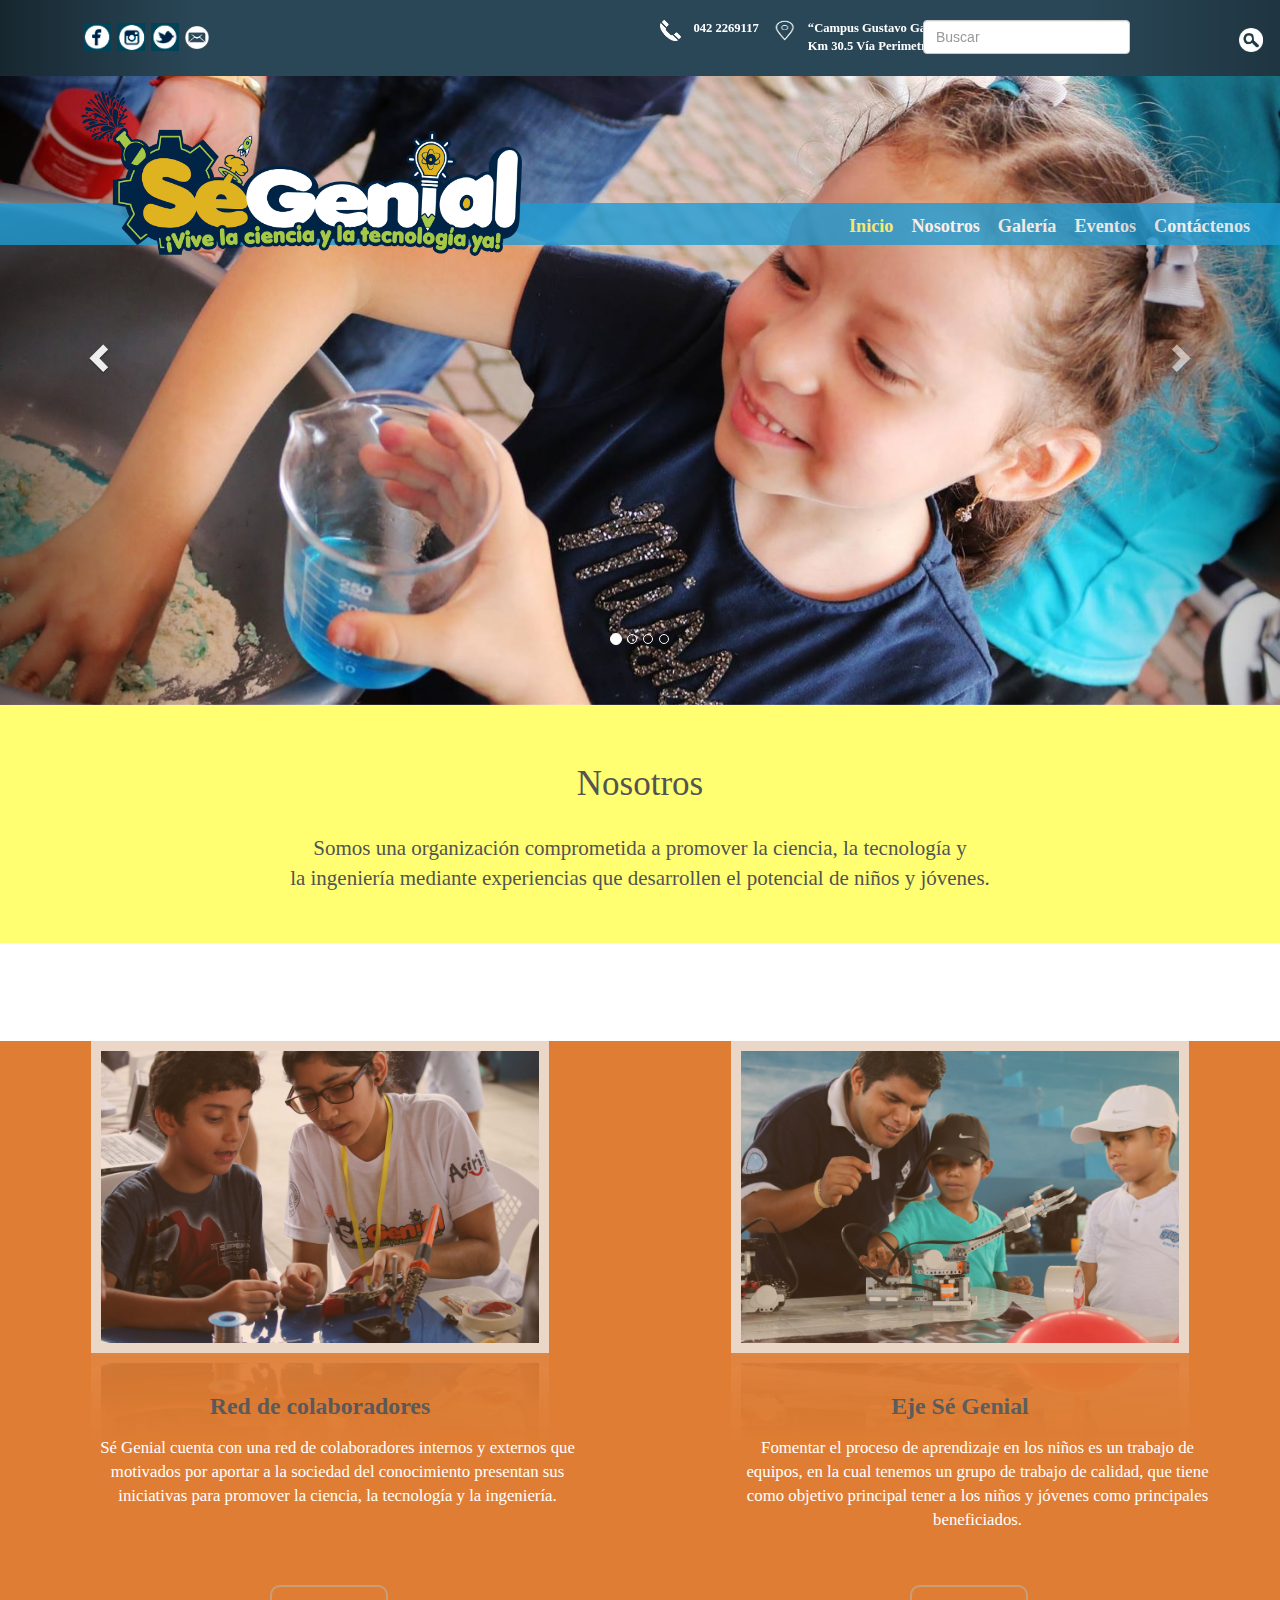
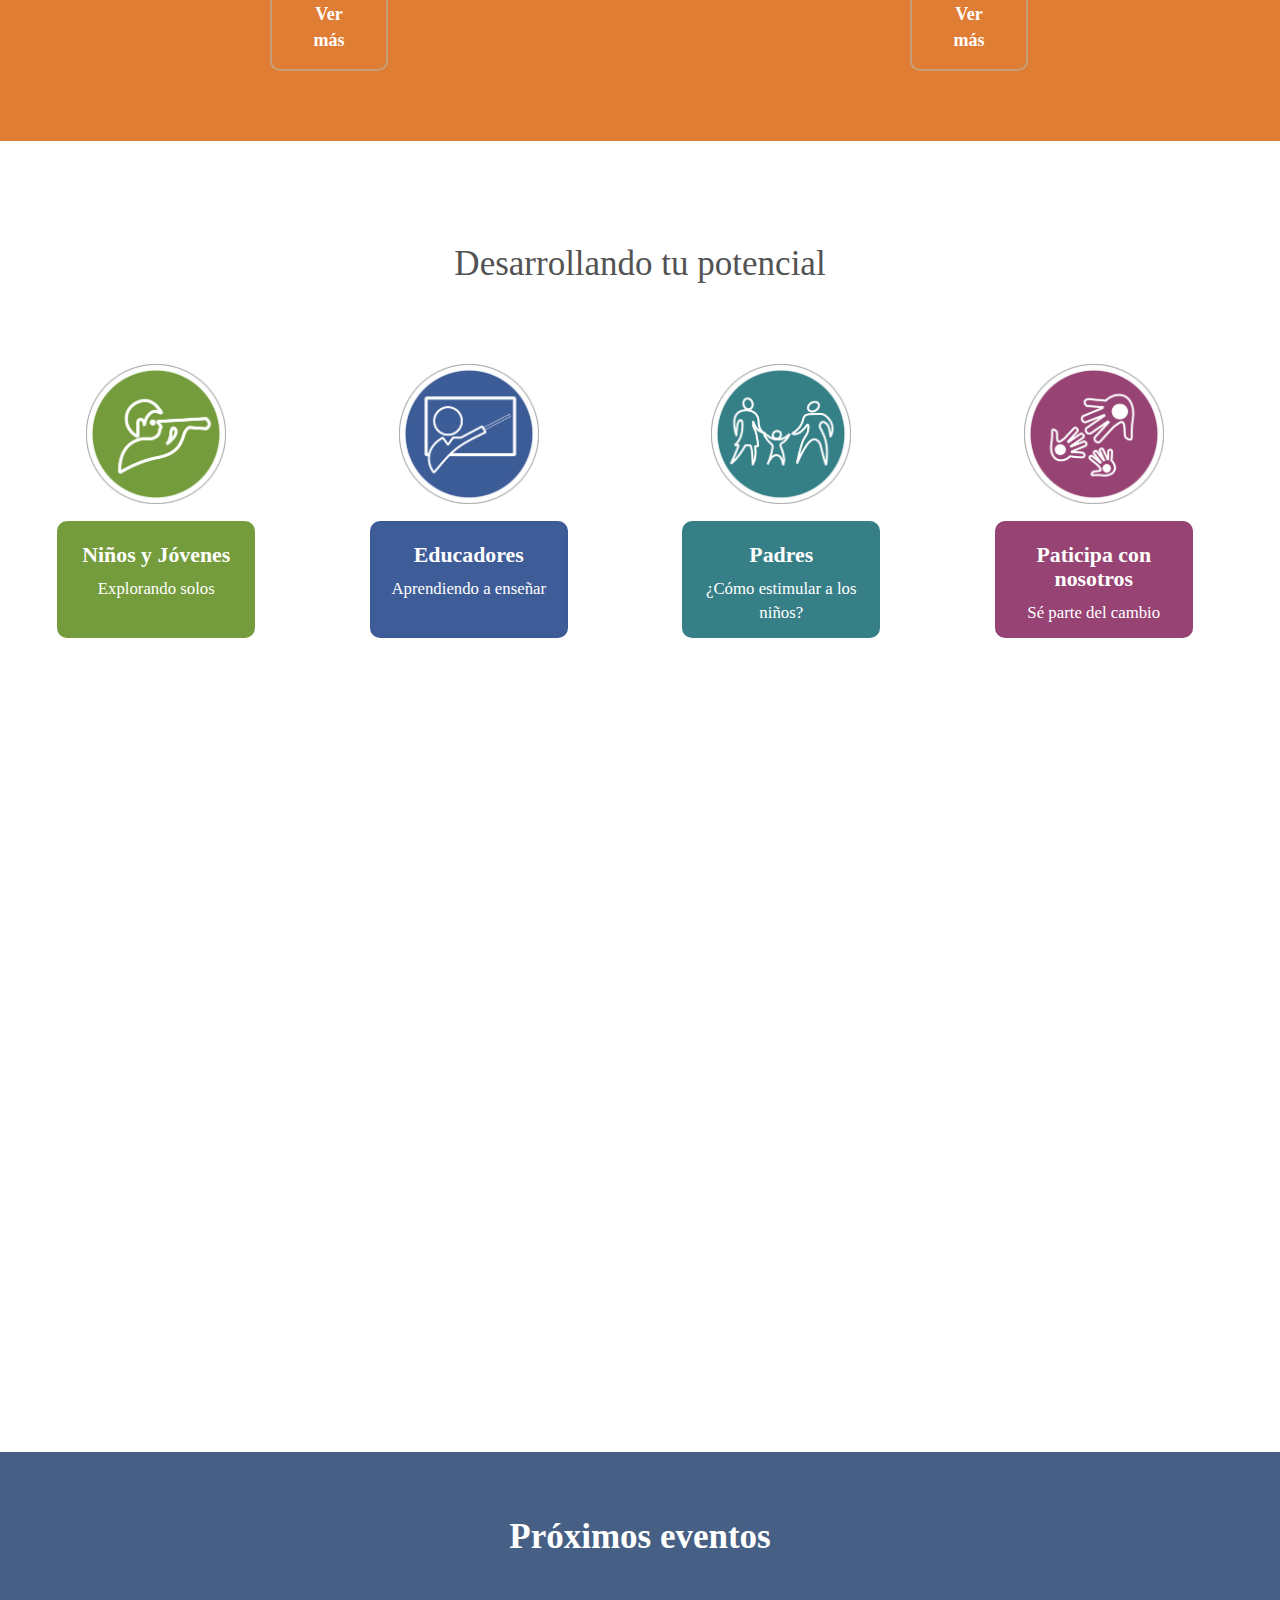
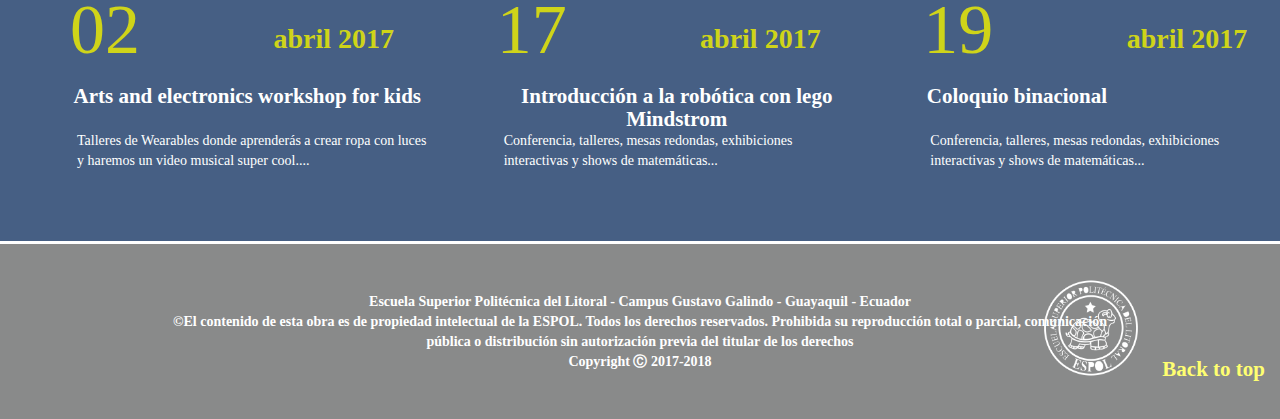
==== index.html @ fdf4a278 "Pagina" ====
<!DOCTYPE html>
<html lang="es">
    <head>
        <meta http-equiv="Content-Type" content="text/html; charset=UTF-8">
        <meta http-equiv="X-UA-Compatible" content="IE=edge">       
        <meta name="description" content="Proyecto Sé Genial">
        <meta name="author" content="">         
        <meta name="viewport" content="width=device-width, user-scalable=no, initial-scale=1.0, maximum-scale=1.0, minimum-scale=1.0" /> 
        <title>Sé Genial - Ciencia & Tecnología </title> <!--titulo -->         
        <!--define la escabilidad responsive-->         
         <link href='Css/estilos.css' rel='stylesheet'> <!--relacion con la hoja de estilos-->  
        <link href="https://www.fontify.me/wf/1e893ff92dc478e37f2bcf30d12d20bb" rel="stylesheet" type="text/css"><!--AlegreyaSans-Bold-->  
        <link href="https://www.fontify.me/wf/b5febf9e26c5f6fdc570288ff52b4026" rel="stylesheet" type="text/css"><!--AlegreyaSans-Light-->  
        <link href="https://www.fontify.me/wf/cf2e028488651a93a2818b5ef3dda2e2" rel="stylesheet" type="text/css"><!--AlegreyaSans-Thin-->
        <link rel="icon" href='/images/logo.ico' type="image/x-icon" /> <!--favicon-->          
         <!-- Latest compiled and minified CSS -->
        <link rel="stylesheet" href="https://maxcdn.bootstrapcdn.com/bootstrap/3.3.7/css/bootstrap.min.css">
        <!-- jQuery library -->
        <script src="https://ajax.googleapis.com/ajax/libs/jquery/3.1.1/jquery.min.js"></script>
        <!-- Latest compiled JavaScript -->
        <script src="https://maxcdn.bootstrapcdn.com/bootstrap/3.3.7/js/bootstrap.min.js"></script>          
    </head>   

<body>  
    
<div class="ContenedorPrincipal">

<header id="top">   
    
<div class="contenedorDireccion">   

<div class="Social">    
<a href="https://www.facebook.com/se.genial" target="_blank" title="Siguenos, SéGenial en Facebook" rel="nofollow"> <img src='images/f.png' alt="logo"> </a>
</div>  

<div class="Social">    
<a href="https://www.instagram.com/se_genial" target="_blank" title="Siguenos, SéGenial en Instagram" rel="nofollow"> <img src='images/i.png' alt="logo"></a> 
</div>

<div class="Social">    
<a href="https://twitter.com/se_genial" target="_blank" title="Siguenos, SéGenial en Twitter" rel="nofollow"> <img src='images/t.png' alt="logo"> </a>  
</div> 
    
<div class="Social">    
<a href="pages/contacto.html" title="Correo" target="_self"> <img class="correo" src='images/msj.png' alt="logo"> </a> 
</div>

<div class="direccion">      
<img src='images/fono.png' alt="logo">
<p><b>042 2269117</b></p> 
</div>  
    
<div class="direccion distancia">    
<img src='images/ub.png' alt="logo">
<p><b>“Campus Gustavo Galindo Velasco”, <br>Km 30.5 Vía Perimetral.</b></p> 
</div>       
    
    
<form class="navbar-form navbar-left">
      <div class="form-group">
        <a href="http://www.segenial.espol.edu.ec/es/search/google" title="Buscador" target="_blank"><img src='images/lupa.png' alt="logo"></a>   
        <input type="text" class="form-control" placeholder="Buscar">
      </div>      
</form>   


</div>   
    
<div class="menu-bar">
<a href="#"> <img src='images/mobile-nav-icon.png' alt="logo"></a> 
</div>

</header>  
    
    
    

  <!-- Carousel
    ================================================== --> 

   <div id="myCarousel" class="carousel slide" data-ride="carousel" data-pause="hover" data-interval="5000">
    <!-- Indicators -->
    <ol class="carousel-indicators">
      <li data-target="#myCarousel" data-slide-to="0" class="active"></li>
      <li data-target="#myCarousel" data-slide-to="1"></li>
      <li data-target="#myCarousel" data-slide-to="2"></li>
      <li data-target="#myCarousel" data-slide-to="3"></li>
    </ol>

    <!-- Wrapper for slides -->
    <div class="carousel-inner" role="listbox">
        
      <div class="item active">
        <img src='images/img1-compressor.jpg' alt="foto1">
      </div>

      <div class="item">
        <img src='images/img2-compressor.jpg' alt="foto2">
      </div>
    
      <div class="item">
        <img src='images/img3-compressor.jpg' alt="foto3">
      </div>

      <div class="item">
        <img src='images/img4-compressor.jpg' alt="foto4">
      </div>
        
    </div>

    <!-- Left and right controls -->
    <a class="left carousel-control" href="#myCarousel" role="button" data-slide="prev">
      <span class="glyphicon glyphicon-chevron-left" aria-hidden="true"></span>
      <span class="sr-only">Previous</span>
    </a>
    <a class="right carousel-control" href="#myCarousel" role="button" data-slide="next">
      <span class="glyphicon glyphicon-chevron-right" aria-hidden="true"></span>
      <span class="sr-only">Next</span>
    </a>    
</div>
    
<!-- Fin del Carousel
    ================================================== -->   
   
<a href="#" target="_self"><img class="logo" src='images/logo.png' alt="logo"></a>
    
<nav>
 <ul class="menu">
  <li class='active'><a href='#' target="_self"><b>Inicio</b></a></li>
  <li><a href='pages/nosotros.html'><b>Nosotros</b></a></li>
  <li><a href='pages/galeria.html'><b>Galería</b></a></li>
  <li><a href='pages/eventos.html'><b>Eventos</b></a></li>  
  <li><a href='pages/contacto.html'><b>Contáctenos</b></a></li>
</ul> 
</nav> 
    
<div class="container-fluid bg-3 text-center">    
  
<div class="row"> 
<div class="col-xs-12 col-sm-12 col-md-12 descripcion">
<br><br><h1>Nosotros</h1>
<br><p>Somos una organización comprometida a promover la ciencia, la tecnología y <br>la ingeniería mediante experiencias que desarrollen el potencial de niños y jóvenes.</p>
<br>
<br>    
</div>  
</div> 
</div> 

<div class="container-fluid bg-3 text-center">    
  
<div class="row"> 

<div class="col-xs-12 col-sm-6 col-md-6 RedColaboradores">
<img class="colabEjes" src='images/ejes-compressor.jpg' alt="foto">
<br><br><h1><b>Red de colaboradores</b></h1>
<p>Sé Genial cuenta con una red de colaboradores internos y externos que motivados por aportar a la sociedad del conocimiento presentan sus iniciativas para promover la ciencia, la tecnología y la ingeniería.</p>   
<button class="button buttonRedes"><b><a href='pages/redColaboradores.html'>Ver más</a></b></button>
</div>
  
<div class="col-xs-12 col-sm-6 col-md-6 RedColaboradores">
<img class="colabEjes" src='images/ejeSeGenial-compressor.jpg' alt="foto">
<br><br><h1><b>Eje Sé Genial</b></h1>
<p>Fomentar el proceso de aprendizaje en los niños es un trabajo de equipos, en la cual tenemos un grupo de trabajo de calidad, que tiene como objetivo principal tener a los niños y jóvenes como principales beneficiados.</p>   
<button class="button buttonRedes"><b><a href='pages/ejeSeGenial.html'>Ver más</a></b></button>
</div> 

    
</div>
</div>
    
 
<div class="container-fluid bg-3 text-center linksPotencial">  
<h1>Desarrollando tu potencial</h1>
<div class="row">
    
<div class="col-xs-12 col-sm-3 col-md-3 iconos">
<img src='images/iconoNinios.png' alt="logo" title="Logo de niños">
<div class="linkNiños linkEstilo"> 
<h1><b><a href='pages/niniosJovenes.html'>Niños y Jóvenes</a></b></h1><p>Explorando solos</p>     
</div>
</div>
    
<div class="col-xs-12 col-sm-3 col-md-3 iconos">
<img src='images/iconoMaestros.png' alt="logo" title="Logo de profesores">
<div class="linkMaestros linkEstilo">
<h1><b><a href='pages/educadores.html'>Educadores</a></b></h1><p>Aprendiendo a enseñar</p>
</div>
</div>  
    
<div class="col-xs-12 col-sm-3 col-md-3 iconos">
<img src='images/iconoPadres.png' alt="logo" title="Logo de padres"> 
<div class="linkPadres linkEstilo">
<h1><b><a href='pages/padres.html'>Padres</a></b></h1><p>¿Cómo estimular a los niños?</p>  
</div>
</div>
    
<div class="col-xs-12 col-sm-3 col-md-3 iconos">
<img src='images/iconoParticipar.png' alt="logo" title="Logo de participar"> 
<div class="linkParticipar linkEstilo">
<h1><b><a href='pages/educadores.html'>Paticipa con nosotros</a></b></h1><p>Sé parte del cambio</p>
</div>
</div>
    
</div>  
</div>  
    
<div class="container-fluid bg-3 text-center">  

<div class="row">
<!--http://soycodigofuente.com/tablas-en-divs/ -->
<div class="col-xs-12 col-sm-12 col-md-12 video-responsive ">
<iframe src="https://www.youtube.com/embed/UTq7gyv29LU" frameborder="0" allowfullscreen></iframe>
</div>
</div>
</div>
    
    
<div class="container-fluid bg-3 text-center eventosCalendar">    
<h1><b>Próximos eventos</b></h1>  
    
<div class="row">
    
<div class="col-xs-12 col-sm-4 col-md-4 evento">
<h2>02</h2><b class="mesAnio">abril 2017</b><h4><b>Arts and electronics workshop for kids</b></h4>
<p>Talleres de Wearables donde aprenderás a crear ropa con luces y haremos un video musical super cool....</p>
<button class="button buttonEventos"><b><a href='pages/eventos.html'>Ver más</a></b></button>
</div>
    
<div class="col-xs-12 col-sm-4 col-md-4 evento">
<h2>17</h2><b class="mesAnio">abril 2017</b><h4><b>Introducción a la robótica con lego Mindstrom</b></h4>
<p>Conferencia, talleres, mesas redondas, exhibiciones interactivas y shows de matemáticas...</p>
<button class="button buttonEventos"><b><a href='pages/eventos.html'>Ver más</a></b></button>
</div>

<div class="col-xs-12 col-sm-4 col-md-4 evento">
<h2>19</h2><b class="mesAnio">abril 2017</b><h4><b>Coloquio binacional</b></h4>
<p>Conferencia, talleres, mesas redondas, exhibiciones interactivas y shows de matemáticas...</p>
<button class="button buttonEventos"><b><a href='pages/eventos.html'>Ver más</a></b></button>
</div>
    
</div>
</div>   
   

</div>  
    
<footer class="col-xs-12 col-sm-12 col-md-12">
<p><br><b>Escuela Superior Politécnica del Litoral - Campus Gustavo Galindo - Guayaquil - Ecuador
<br> ©El contenido de esta obra es de propiedad intelectual de la ESPOL. Todos los derechos reservados. 
Prohibida su reproducción total o parcial, comunicación<br>pública o distribución sin autorización previa del titular de los derechos <br>Copyright Ⓒ 2017-2018</b></p>    
<img src='images/logoEspol.png' alt="logo" title="Logo Espol">
<p class="pull-right"><a href="#top"><b>Back to top</b></a></p>
</footer>  
    
 
 
</body></html>
   
<!-- FOOTER -->
---- Css/estilos.css ----
*{margin:0;
padding: 0;
-moz-box-sizing: border-box;
-webkit-box-sizing: border-box;	
box-sizing: border-box;
list-style-type: none;
}    


html {
font-family: sans-serif;
-webkit-text-size-adjust: 100%;
-ms-text-size-adjust: 100%;
}



@font-face {
font-family:"AlegreyaSans-Bold";
font-family: "AlegreyaSans-Light" ;
font-family:"AlegreyaSans-Thin";
font-style: normal;
font-weight: normal;

}


body{
font-family: font96876; /*AlegreyaSans-Bold */
font-family: font29500; /*AlegreyaSans-Light */
font-family: font29505; /*AlegreyaSans-Thin */
-webkit-background-size: cover;
-moz-background-size: cover;
-o-background-size: cover;
background-size: cover;
background-repeat: no-repeat;
background-position: fixed; 
}

.ContenedorPrincipal{
    width:100%;
    max-width:100%;  
    overflow: hidden;
    height: auto;
    margin:0 auto;
    position: relative;
    content:"";
    display:table; 
}


.menu-bar img{
    display: none;
}


.fondo{
    background-image: url(../images/fondo.png); 
    width: 100%;
    height: auto;
}

.imagenPrincipal{   
    width:100%;
    height:600px;
    max-width: 100%; 
    max-height: 600px;
    overflow: hidden;  
}
    
header{
width:100%;
height:auto;
float: left;
background-color:#2a4757; 
padding: 10px; 
}


.contenedorDireccion{
position:relative;
top:0.7em;
width: 100%;
height:4em;
z-index: 11;
}


.direccion{
position: relative;
left:37em;
float: left;
}


.distancia{
position: relative;
left:39em;
}

.direccion img{
width:1.5em;
height:1.5em;
float: left;
-webkit-transition: all 1s ease;
-moz-transition: all 1s ease;
-ms-transition: all 1s ease;
transition: all 1s ease;
}


.direccion p{
    color: white;
    font-family:font96876; /*AlegreyaSans-Bold;*/
    font-size:0.9em;
    float: left;
    position: relative;
    left:1em;
}


.Social{  
    font-family: font96876; /*AlegreyaSans-Bold;*/
    font-size:1em;
    float: left;
}


.Social a{
position:relative;
left: 5em;
float: left; 
margin 0 auto; 
}   

.Social img{
width:2em;
height:2em;
margin:3px;
-webkit-transition: all 1s ease;
-moz-transition: all 1s ease;
-ms-transition: all 1s ease;
transition: all 1s ease;
}



.Social img:hover {
width:2.5em;
height:2.5em;    
}

img.correo {
position: relative;
top:0.2em;
width:1.7em;
height:1.7em;
}



button{
float: right;
position: relative;
right:5em;
}


.form-group img{
width:1.7em;
height:1.7em;
float: left;
position: relative;
left:55.5em;
top:0em;
}


.form-control{ 
  position: absolute;
  top:0em;
  right:10em; 
}


/*Slider*/

.carousel-indicators{
position: relative;
top:45em;
}

.item img{
position: relative;
top:0em;
}



nav{
   position: absolute;
   top:14.5em;
   z-index:12;  
   left:0em;
    width:100%;
    height:3em;
    float: right;
    padding: 0px;   
    margin:0 0; 
    background:#1e9cd4;
    opacity: .8;
}

.menu{
   position: relative;
   top:0.7em;
   left:60em;
    width:100%;  
    float: right;
    padding: 0px;   
    margin:0 0;    
    z-index:13;  
}


nav ul{
overflow: hidden;
}

nav ul li { 
float: left;
font-size:1.3em;
font-family:font96876; /*AlegreyaSans-Bold;*/    
}

nav ul li a {
  display: inline;  
  padding: 8px 9px; 
  color:#fff;
  list-style:none;
}

/* Change the link color on hover */
.menu li a:hover {   
 background-color:#ffff71; 
 text-decoration: none; 
}



.logo{
position: absolute;
top:4.5em;
width:40em;
height:15em;  
float: left;
left:2.5em;
z-index:14;
}



.descripcion{
    position:absolute;
    top:0em;    
    background:#ffff71;
    width: 100%;
    height:auto;   
}

.descripcion h1{
font-size:2.5em;
text-align: center;
font-family:font96876; /*AlegreyaSans-Bold*/
color:#535353;
}


.descripcion p{
    font-size:1.5em;
    font-family: font29500; /*AlegreyaSans-Light */
    text-align: center;
    margin-left:7em;
    margin-right:7em;
    color:#535353;
}

.RedColaboradores{
   position: relative;
   top:7em;
   width:33.33%;
   background-color:#df7d34;  
   height:50em;
   float: left;
   z-index: 1;
}

img.colabEjes{
    position: relative;    
    width:75%;
    opacity: 0.8;
    border: 10px solid #eee;
    -webkit-transition: all 0.5s ease;
    -moz-transition: all 0.5s ease;
    -o-transition: all 0.5s ease;
    -webkit-box-reflect: below 0px -webkit-gradient(linear, left top, left bottom, from(transparent), color-stop(.7, transparent), to(rgba(0,0,0,0.1)));     
}
 
img.colabEjes:hover {   
   opacity: 1;
    -webkit-box-reflect: below 0px -webkit-gradient(linear, left top, left bottom, from(transparent), color-stop(.7, transparent), to(rgba(0,0,0,0.4)));
    -webkit-box-shadow: 0px 0px 20px rgba(255,255,255,0.8);
    -moz-box-shadow: 0px 0px 20px rgba(255,255,255,0.8);
    box-shadow: 0px 0px 20px rgba(255,255,255,0.8);
}


.RedColaboradores h1{
   font-size:1.7em;
   font-family:font96876; /*AlegreyaSans-Bold;*/
    text-align: center; 
    color:#5b5a5a;   
}


.RedColaboradores p{
    font-size:1.2em;
    font-family: font29500; /*AlegreyaSans-Light */
    text-align:center;    
    color:#ffffff;
    margin: 1em;
    width:29em;
    height:25em;
    position: relative;
    left:3.7em;
}



.button {    
    border: none; 
    padding: 15px 32px;
    text-align: center;   
    display: inline-block;
    font-size: 18px;
    font-family:font29505; /*AlegreyaSans-Thin */
    margin: 4px 2px;
    cursor: pointer;  
    margin-left: 5em;
    margin-right: 5em;
}


.buttonRedes {
position:absolute;
top:30em;
left:10em;
right:9em;
background-color: transparent;    
border: 2px solid rgb(198,159,121);  
border-radius: 10px;    
z-index: 2;
}

.buttonRedes a:hover{
    color:yellow;
    text-decoration: none;
}

.buttonRedes a{
    color:white;
}


.linksPotencial{
position: relative;
top:3em;
width:100%;
height:47em;
}

.linksPotencial .row{
position:relative;
top:15em;
width:100%;
}

.iconos img{
width:10em;
height:10em;
-webkit-transition: margin 0.5s ease-out;
-moz-transition: margin 0.5s ease-out;
-ms-transition: margin 0.5s ease-out;
transition: margin 0.5s ease-out;
}

.iconos img:hover {
margin-top: 2px;
}


.linksPotencial h1{
    font-size:2.5em;
    font-family:font96876; /*AlegreyaSans-Bold;*/
    text-align: center;   
    position: relative;
    top:4em;
    color:#535353;
}


.linkEstilo a:hover{
    color:#ffff71;
    text-decoration: none;
}



.linkEstilo a{
    color: white;
}


.linkEstilo {      
    color: white;
    padding:15px 15px;   
    padding-bottom:0em;
    padding-top: 0em;
    text-decoration: none;
    display: inline-block;      
    cursor: pointer;  
    position: relative;
    top:1em;
    left:0em;  
    font-family:AlegreyaSans-Thin;
    font-size: 1.2em;
    text-align:center;
    width:70%; 
    height:7em;
}


.linkEstilo h1{
   font-size:1.3em;
   font-family:font96876; /*AlegreyaSans-Bold;*/
    text-align: center;    
    position: relative;
    top:0em;   
    z-index: 7;
}

.linkNiños{
    background-color: #749C3C; /*Green*/
    border: 2px solid rgb(116,156,61);  
    border-radius: 10px;  
    z-index: 6; 
}


.linkMaestros {
    background-color: #3E5C98; /*azúl*/
    border: 2px solid rgb(60,91,150);  
    border-radius: 10px;      
}

.linkPadres {
    background-color:#377F86; /*Turquesa*/
    border: 2px solid #377f87;  
    border-radius: 10px;    
}

.linkParticipar{
    background-color:#974474; /*Magenta*/
    border: 2px solid #944372;  
    border-radius: 10px;    
}


.video-responsive {
position: relative;
top:0em;
padding-bottom: 56.25%; /* 16/9 ratio */
padding-top: 30em; /* IE6 workaround*/   
}
 
.video-responsive iframe,
.video-responsive object,
.video-responsive embed {
position: absolute;
top:2em;
left:0em;
width:100%;
height:50%;
}


.eventosCalendar {   
    position: absolute;
    top:218em;
    background-color:#465f84;
    color: #cfd419;
    text-align: left;
    float: left;    
    width: 100%;   
    height:50%;
}

.eventosCalendar h1{  
    position: relative;
    top:1.3em;
    text-align: center;    
    font-size:2.5em;  
    font-family:font29500; /*AlegreyaSans-Light;*/
    color: white;   
} 


.evento{
    position: relative;
    top:5em;
    width:25em;
    height:25em;
}


.evento h2{ 
    margin: auto;
    position: absolute;
    left:0em;
    font-size: 5em;
    font-family:font29500;  /*AlegreyaSans-Light;*/
    padding-left:1em;
}


.mesAnio{   
    font-size:2em;
    font-family:font29505; /*AlegreyaSans-Thin;*/
    position: relative;
    left:4.3em;
    top:1em;
    margin: auto;
}

.evento h4{ 
    color: white;
    font-size:1.5em;
    font-family: font29505; /*AlegreyaSans-Thin;*/
    position: absolute;
    left:3.5em;
    top:4.5em;  
     margin: auto;
}

.evento p{
   color: white;
   width:25em;
   height:20em;
    font-size:1em;
    font-family: font29505; /*AlegreyaSans-Thin;*/
    position: absolute;
    left:5.5em;
    text-align: left;
    top:10em;  
    margin: auto;    
}


.buttonEventos {
   background-color: transparent;  
    border: 2px solid #81919f;  
    border-radius: 10px; 
    position: relative;
    top:12em;
    left:-5.5em;
}

.buttonEventos a:hover{
    color:#cfd419;
    text-decoration: none;
}

.buttonEventos a{
    color: white;
}

footer{  
    position: relative;
    top:0.2em;
    width:100%;
    height:12.5em;    
    color: white;
    background-color:#898a8a;   
    clear:both;
    font-size:1em;   
    font-family:font29500; /*AlegreyaSans-Light;*/  
    text-align: center;    
}

footer p{
position: relative;
left:0em;
top:2em;
}

footer img{
    position: absolute;
    right:10em;
    top:2.5em;
    width:7em;
    height:7em;
}


.pull-right{
font-size:1.5em;
font-family: font96876; 
position: relative;
top: 0em;
}

.pull-right a{
left: 0em;
width: 5em;
height: auto;
color:#ffff71;
}

.pull-right a:hover{
text-decoration: none;
color:#555;
}


/*Nosotros*/

.contenedorNosotros{
position: relative;
left:0em;
width:50%;
top:5em;
height:50em;
}


.contenidoNosotros h3{
position: relative;
left:11em;
font-size:2em;
font-family:font96876; /*AlegreyaSans-Bold;*/
}


.contenidoNosotros p{
font-family:font29500;  /*AlegreyaSans-Light;*/
font-size:1.2em;
position: relative;
left: 5em;   
}

.objetivos li{
list-style:circle;
font-family:font29500;  /*AlegreyaSans-Light;*/
font-size:1.2em;
position: relative;
left: 5em;  
}



/*Contáctenos*/

.btn:focus{
outline: none;
}

#respuesta{
display: none;
}

.active a{
color:#ffff71;
text-decoration: none;
}


.contacto{
font-family:font96876; /*AlegreyaSans-Bold;*/
position: relative;
top:1em;
left:5em;
}

.contenidoContacto {
position: relative;
left:3em;
height:17em;
}

.contenidoContacto img{
position: relative;
top:3.7em;
left:0;
width:1.5em;
height:1.2em;
margin: 0;
}

img.mailCont{
position: relative;
top:3.7em;
left:0.2;
width:2em;
height:1.2em;
margin: 0;
}

.contenidoContacto p{
position: relative;
top:2em;
left:2em;
font-family:font29500;  /*AlegreyaSans-Light;*/
font-size:1.2em;    
}

.infoContact{
position: relative;
top: 5em;
left: 0;
}

.infoContact h3{
position: relative;
top:6em;
font-size:2em;
font-family:font96876; /*AlegreyaSans-Bold;*/   
}


.infoContact p{
width: 100%;
position: relative;
top:0.7em; 
font-family:font29500;  /*AlegreyaSans-Light;*/
font-size:1.2em;
left:3.4em;
}

.contCont{
position: relative;
font-family:font29500;  /*AlegreyaSans-Light;*/
top:7em;
left:15em;
width:20em;
height: 5em;
}


.contCont label{
position: absolute;
right:15em;
width:20em;
height: 5em;
}

.btnEnviar{
position: absolute;
top:40em;
left:20.5em;
}


.msjCont{
position: absolute;
font-family:font29500;  /*AlegreyaSans-Light;*/
top:31em;
left:15em;
width:20em;
}

.msjCont label{
position: absolute;
top:0em;
right:31.5em;
}

.contenedorContac h3{
position: relative;
top:0.5em;
text-align: left;
left:2em;
font-size:2em;
font-family:font96876; /*AlegreyaSans-Bold;*/
}

.contenedorContac{
height:115em;
}


.row::after {
    content: "";
    clear: both;
    display: table;
}

.mapa{
width:55%;
position: absolute;
left:11em;
top:122em;

}

.mapa img{
width: 100%;
position: relative;
top:2em;
}

.contCont input{
position:relative;
top: 0;
}

.mapa h3{
position: relative;
left: 0;
top: 0;
font-size:2em;
font-family:font96876; /*AlegreyaSans-Bold;*/     
}


/*.formulario iframe{
position:relative;
top:10em;  
left:1em;
width:65em;
height:45em;    
}*/





/*Galeria*/

.contenedorGaleria{
   width: 100%;
   height:50em;
   position: relative;
   top:4em;  
   left:5em;
}

.contenedorGaleria h3{
position:relative;
top:0em;
font-size:2em;
left:0.2em;
font-family:font96876; /*AlegreyaSans-Bold;*/
}

.contenidoGaleria{
position:absolute;
top:0em;
}

.caption h4{
font-size:1.7em;
text-align: center;
color: #555;
font-family:font96876; /*AlegreyaSans-Bold;*/
}

.caption h4:hover{
color:#3E5C98;
}

.caption a:hover{
  text-decoration: none;  
}


.desGaleria{
font-size:1.2em;
font-family:font29500;  /*AlegreyaSans-Light;*/
}



/*Albumes*/


.contenedorAlbum1{
  height:75em; 
  position: relative;
  left: 5em;
}



.thumbnail{
    position: relative;
    width:75%;
    top:7em;
    left:0em;
    right:10em;
} 



.album1 h3{
position: relative;
top:3em;
text-align: left;
left:0.6em;
font-size:2em;
font-family:font96876; /*AlegreyaSans-Bold;*/
}


.regresarGaleria{
position:absolute;
left:1em;
top:1em;
font-family:font96876; /*AlegreyaSans-Bold;*/
font-size:1.2em; 
color:#555;
}


.regresarGaleria:hover{
text-decoration: none;
}

/*FinAlbum1*/




/*Eventos*/

.contenidoEventos{
position: relative;
height:45em;
top: 2em;
clear: both;
}

.contenedorEventos{
position: relative;
top:3em;  
height:150em;
} 


.contenidoEventos img{
position:absolute;
top:2.7em;
left:41em;
width:75%;
height:75%;
float: right;
}

.contenedorEventos h3{
position: relative;
left:0.5em;
font-size:2em;
font-family:font96876; /*AlegreyaSans-Bold;*/ 
}

.contenidoEventos h4{
font-size:1.2em;
font-family:font96876; /*AlegreyaSans-Bold;*/ 
}

.list-group-item{
font-size: 1em;
text-align: left;
font-family:font29500;  /*AlegreyaSans-Light;*/
}

img.efectEventos{    
    opacity: 0.8;
    border:7px solid #eee;
    -webkit-transition: all 0.5s ease;
    -moz-transition: all 0.5s ease;
    -o-transition: all 0.5s ease;
    -webkit-box-reflect: below 0px -webkit-gradient(linear, left top, left bottom, from(transparent), color-stop(.7, transparent), to(rgba(0,0,0,0.1)));     
}
 
img.efectEventos:hover {   
   opacity: 1;
    -webkit-box-reflect: below 0px -webkit-gradient(linear, left top, left bottom, from(transparent), color-stop(.7, transparent), to(rgba(0,0,0,0.4)));
    -webkit-box-shadow: 0px 0px 20px rgba(255,255,255,0.8);
    -moz-box-shadow: 0px 0px 20px rgba(255,255,255,0.8);
    box-shadow: 0px 0px 20px rgba(255,255,255,0.8);
}

.list-group-item a{
color:#555;
}


.list-group-item a:hover{
text-decoration: none;
}

.list-group-item b{
 font-family:font96876; /*AlegreyaSans-Bold;*/    
}


/*Eventos*/



/*RedColaboradores*/


.contenedorRedColab{
position: relative;
top:3em;
width:100%;
height:60em;
}


.tituloRedColb{
position: relative;
text-align: left;
left:0.4em;
font-size:2em;
font-family:font96876; /*AlegreyaSans-Bold;*/
}

.contenidoRedColab{
position: relative;
top: 5em;
height:37em;
   
}

.contenidoRedColab h3{
position: absolute;
top:11em;
left:3em;
font-size:1.5em;
font-family:font96876; /*AlegreyaSans-Bold;*/
}


img.giro {    
width:100%;
}
 

.desColb{
position:absolute;
top:16em;
left:2em;
width:12em;
height:10em;
text-align: left;
font-size: 1.3em;
color:#555;
font-family:font29500;  /*AlegreyaSans-Light;*/
}

.fonoNum{
position:relative;
top:9em;  
left:5em;
color:#555;
}

.fonoRedCol{
position:absolute;
top:26em;
left:3em;
width:1.5em;
height:1.5em;
margin: 1em;
}

.correoRedCol{
position:absolute;
top:28.7em;
left:3em;
width:2em;
height:1.5em;
margin: 1em;
}

.mailRedCol{
position: absolute;
top:29.5em;
left:5.5em;
color:#555;
}

.mailRedCol:hover{
text-decoration: none;
}

.webRedCol{
position: absolute;
top:31.5em;
left:5.5em;
color:#555;
}

.webRedCol:hover{
text-decoration: none;
}









@media only screen and (max-width: 768px) {
    
    /* For mobile phones: */ 
   
[class*="col-*-*"] {
    float: left;
    padding:0px;
    width: 100%;
}
 
/* Home */ 

.logo{
position: absolute;
top:0em;
width:16em;
height:7em;  
left:7em;
}


      
.contenedorDireccion{
display: none;
}
    
header{
height:9em;
}
      
 
.menu-bar img{  
    display: block;    
    width:2em;
    height:2em;
    box-sizing: border-box;
    -webkit-box-sizing:border-box;
    -moz-box-sizing:border-box;  
    position:absolute;
    top:1em;
    left:4em;    
}  
         
      
nav{
  width:100%;
  height:1em;   
  top:5em;       
  margin: 0;    
  opacity: .3;
}    
    

.carousel-indicators{
position: relative;
top:20em;
}
    

.descripcion{
   position:relative;
   top:0em;
}
 
.descripcion h1{
font-size:4em;}


.descripcion p{
    font-size:1.5em;   
    text-align: center;
    margin-left:2em;
    margin-right:2em;   
}
    
.RedColaboradores{
height:45em;
position: relative;
top:7em;
}

    
.RedColaboradores p{   
    width:14.5em;
    height:20em;
    position: relative;
    left:1.2em;
    font-size:1.4em;
}
    
    
.buttonRedes{ 
top:27em;
left:3em;
}

.linksPotencial{
position: relative;
top:3em;
}
  
.linksPotencial h1{
position: relative;
top:2.5em;
font-size:2em;
}
  

.linksPotencial .row{
position:relative;
top:8em;
}      
    
    
 .linkEstilo{ 
width:12.5em;
height:8em;
position: relative;
top:0.5em;
margin:1em;
} 
    
.iconos img{
width:12em;
height:12em;
}   
    
.linkEstilo h1{  
font-size:1.5em;
position: relative;
top:0em;
}

.linkEstilo p{
font-size:1.3em;        
}
 
.video-responsive{
position:relative;
top:15em;
}  

.eventosCalendar{
position: relative;
top:0em;  
height:100em;


}
  
.evento{
position:relative;
width: 100%;
top:2em;  
height:30em; 
}   
    
.eventosCalendar h1{
position: relative;
top:0.5em;
}

.mesAnio{   
font-size:1.7em;
position: relative;
top:1em;
left:0.5em; 
}

.evento h4{    
font-size:2em;
position: absolute;
left:2.7em;
top:2.9em; 
}

.evento p{  
font-size:1.5em;
width:13em;
height:30em;
position: absolute;
left:3.6em;
top:6.5em;   
}

.buttonEventos {   
position: relative;
left:-1em;
top:14em;
}
   
footer{
position: relative;
top:0em;
font-size:0.6em;
text-align: left;
}
   
footer img{
position: absolute;
top:4em;
right:0em;
}
    
    
.pull-right {
font-size:1.5em;
position: absolute;
top: 0em;
margin: 0.5em;
}
    
    
/* Fin home */ 

    
    
/*Páginas secundarias*/ 
    
/*Inicio Nosotros*/
    
    
.imgMovilNosotros{    
    content:url(../images/imgMovil.jpg);    
    width: 100%;
    height:400px;
    max-height: 100%;
    max-height: 400px;
    overflow: hidden;   
    position: relative;
    top:0em;         
}
    
.contenedorNosotros{
position: relative;
top:2em;
width: 100%;
height:75em;
}
     

.contenidoNosotros h3{
position: relative;
font-size:2em;
left:6em;
}

.contenidoNosotros p{
text-align: left;
font-size:1.5em;
left:1em;
}
    
    
.objetivos li{
font-size:1.5em;
position: relative;
left:1.2em;  
}


/*Fin Nosotros*/
    

/*Contacto*/
    
.imgMovilContacto{    
    content:url(../images/imgMovilContact.jpg);    
    width: 100%;
    height:400px;
    max-height: 100%;
    max-height: 400px;
    overflow: hidden;   
    position: relative;
    top:0em;          
}
    
    
.contenedorContac{
height:97em;
} 
    

.contenedorContacto h3{
text-align: left;
}


.contenidoCantacto{
width: 50%;
position: relative;
top:3em;
}


    
.contacto{
position: relative;
left:5em;
top:2em; 
}

.infoContact p{
width:20em;  

}

.contCont{
width:13em;
height: 5em;
}

.contCont input{
font-size:1em;
}

.btnEnviar{
top:42em;
left:13em;
}


.msjCont{
top:31em;
left:15em;
width:12.7em;
}

.msjCont label{
right:24em;
}
    

.mapa{
position: relative;
top:25em;
left:5em;
margin: 0;
width:22em;
height: 22em;
}
    
    
.mapa img{
   position: relative;
   top:1em;
   width:17em;
}
  
    
    
/*Fin contacto*/
    


/*Red de colaboradores*/
    
    
.contenedorRedColab{
    height:125em;    
} 
    
.contenidoRedColab{ 
position: relative;
top:2em;
left: 5em;
height:35em;
}   
    
.desColb{
top:17em;  
left:2.7em;
}
    

      
.tituloRedColb{
position: relative;
left:3em;        
 }

.contenidoRedColab h3{
  left:4.5em;
  top:9em;    
}
 

  
.fonoRedCol{
  top:26em;
  left:3.5em;
}
    
.fonoNum{
position:relative;
top:6em;
left:5em;
}   
    
.correoRedCol{
top:28.5em;
left:3.5em;
}
   
.mailRedCol{
top:29.3em;
 left:5.5em;       
}

.webRedCol{
top:31.3em;
 left:5.5em;       
}    
    
    
     

/*Eventos*/
.imgMovilEventos{    
    content:url(../images/imgMovilEventos.jpg);    
    width: 100%;
    height:400px;
    max-height: 100%;
    max-height: 400px;
    overflow: hidden;   
    position: relative;
    top:0em;         
}
     

.contenedorEventos h3{
    position: relative;  
    text-align: center;
} 
    

.contenedorEventos{
  position: relative;       
  top:1em; 
}
    
    
.contenidoEventos{
height:75em;
}

.contenidoEventos img{
position:absolute;
top:45em;
left:2em;
width:25em;
height: 25em;

}
       
    
/*Albumes*/


.contenedorAlbum1{
  height:290em; 
} 
    
    
/*Fin Albumes*/   

    
/*Galeria*/
.imgMovilGaleria{    
    content:url(../images/imgMovilGaleria.jpg);    
    width: 100%;
    height:400px;
    max-height: 100%;
    max-height: 400px;
    overflow: hidden;   
    position: relative;
    top:0em;         
}

    
.contenedorGaleria{
    height:50em;       
}  
    

.contenidoGaleria{
    position: relative;
    left:0em;       
} 
    
    
    
    
}



@media only screen and (min-width: 768px) {
    /* For desktop: */
    .col-1 {width: 8.33%;}
    .col-2 {width: 16.66%;}
    .col-3 {width: 25%;}
    .col-4 {width: 33.33%;}
    .col-5 {width: 41.66%;}
    .col-6 {width: 50%;}
    .col-7 {width: 58.33%;}
    .col-8 {width: 66.66%;}
    .col-9 {width: 75%;}
    .col-10 {width: 83.33%;}
    .col-11 {width: 91.66%;}
    .col-12 {width: 100%;}      
}






  /* For tablets: */

/*@media only screen and (min-width: 600px) {
  
    .col-m-1 {width: 8.33%;}
    .col-m-2 {width: 16.66%;}
    .col-m-3 {width: 25%;}
    .col-m-4 {width: 33.33%;}
    .col-m-5 {width: 41.66%;}
    .col-m-6 {width: 50%;}
    .col-m-7 {width: 58.33%;}
    .col-m-8 {width: 66.66%;}
    .col-m-9 {width: 75%;}
    .col-m-10 {width: 83.33%;}
    .col-m-11 {width: 91.66%;}
    .col-m-12 {width: 100%;}
    
    


.iconos img{
width:10em;
height:10em;
}   

    
    
.buttonRedes{
 position: relative;
 left:0em;
}

.video-responsive{
position: relative;
top:0em;
    }

    
.linksPotencial{
 position: relative;
top:0.5em;
    }
    
    
.eventosCalendar{
position: absolute;
top:190em; 

}
  
.eventosCalendar h1{
position: relative;
top:0.5em;

}
    
.mesAño{
position: relative;
left: 2.7em;
font-size:1.7em;
}
    
.evento{
position:relative;
width:100%;
top:2em;  

}   
  
.eventosCalendar.row{
    position: relative;
    height:70em;         
    }
    
.evento p{
text-align: left;
}
    
    
.buttonEventos { 
    position: absolute;
    top:13em;
}
    
footer{
position: relative;
top:0em;
text-align: left;
font-size:0.9em;
}
    
    
    

.carousel-indicators{
position: relative;
top:30em;
}  
    

.direccion{
position: relative;
left:6em;
font-size:0.9em;
}

.direccion p{
position: relative;
left:0.3em;
}

    
.Social{
position: relative;
left: 0;
}


.form-group img{
position: absolute;
top:0.6em;
left:60em;
}

.form-control{   
    right:3em; 
}
  
.correo{
font-size:0.9em;
position: relative;
left:1.7em;
}

    
}*/
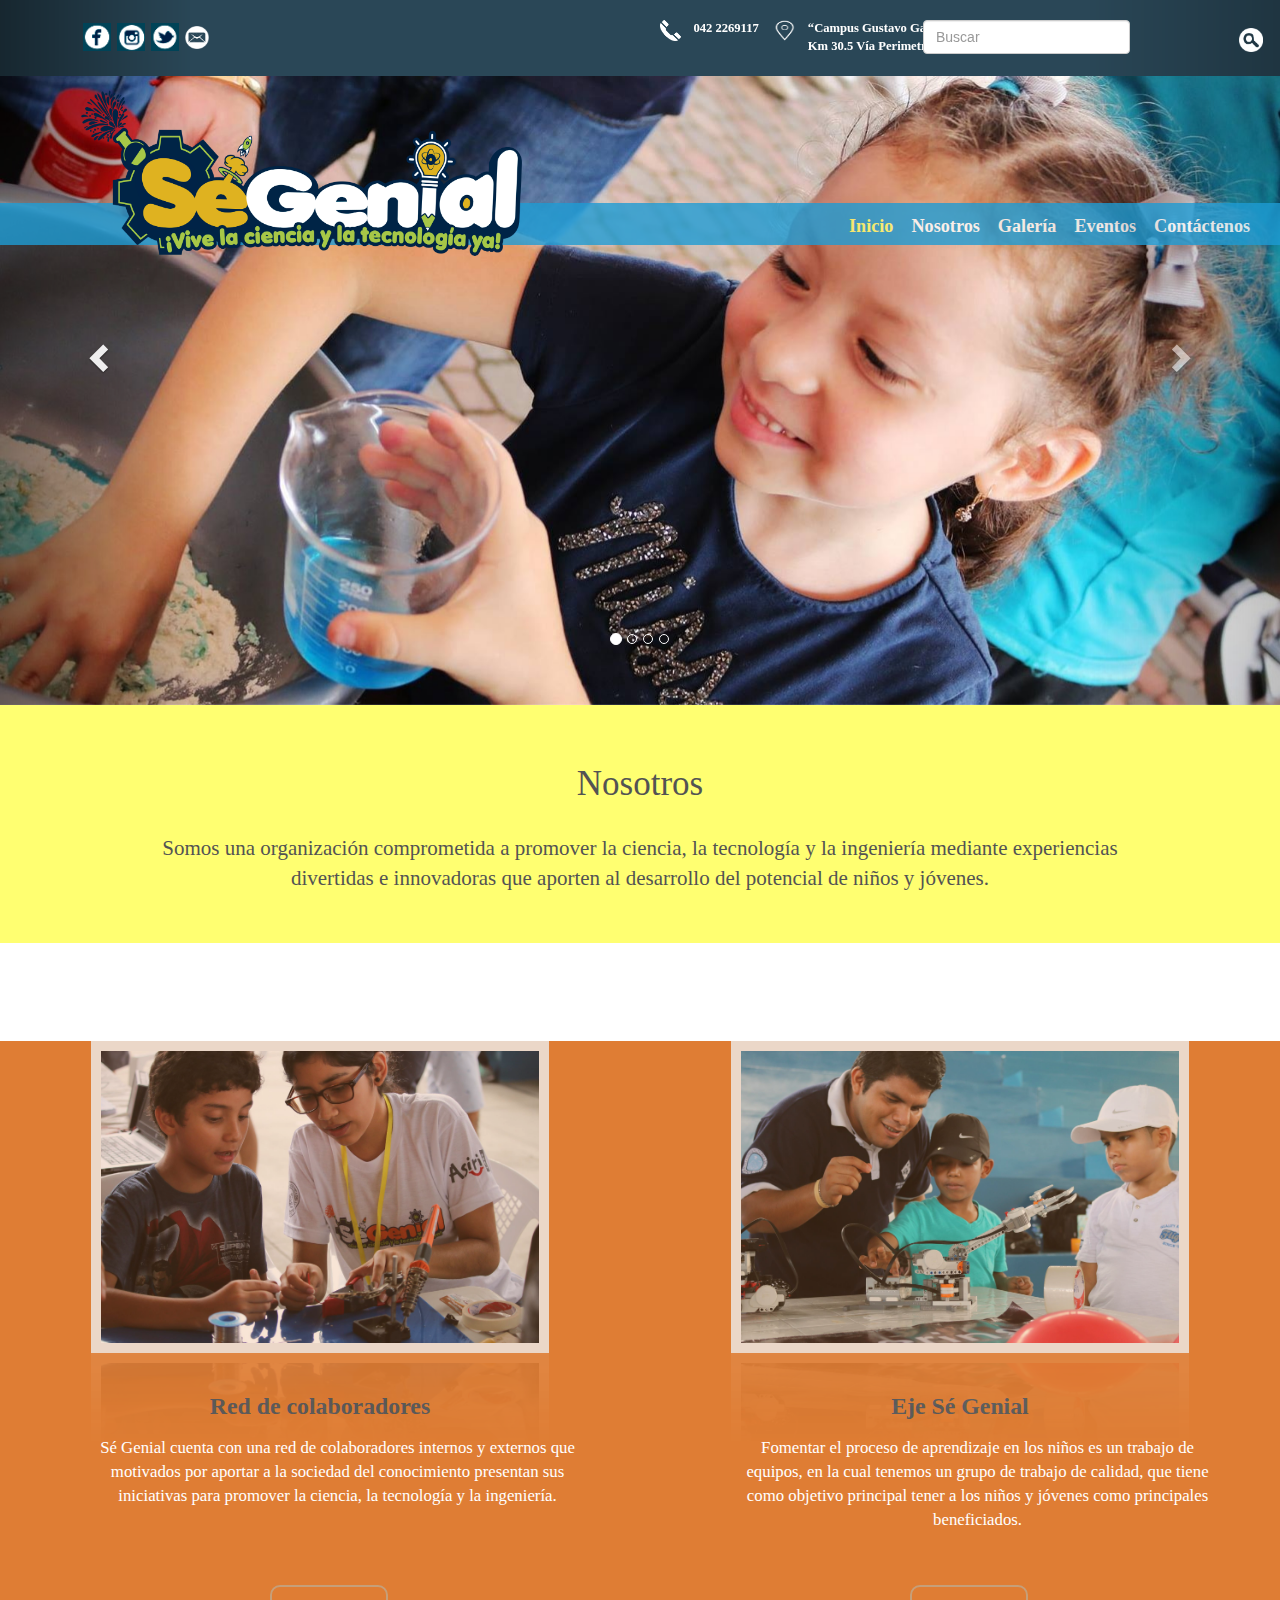
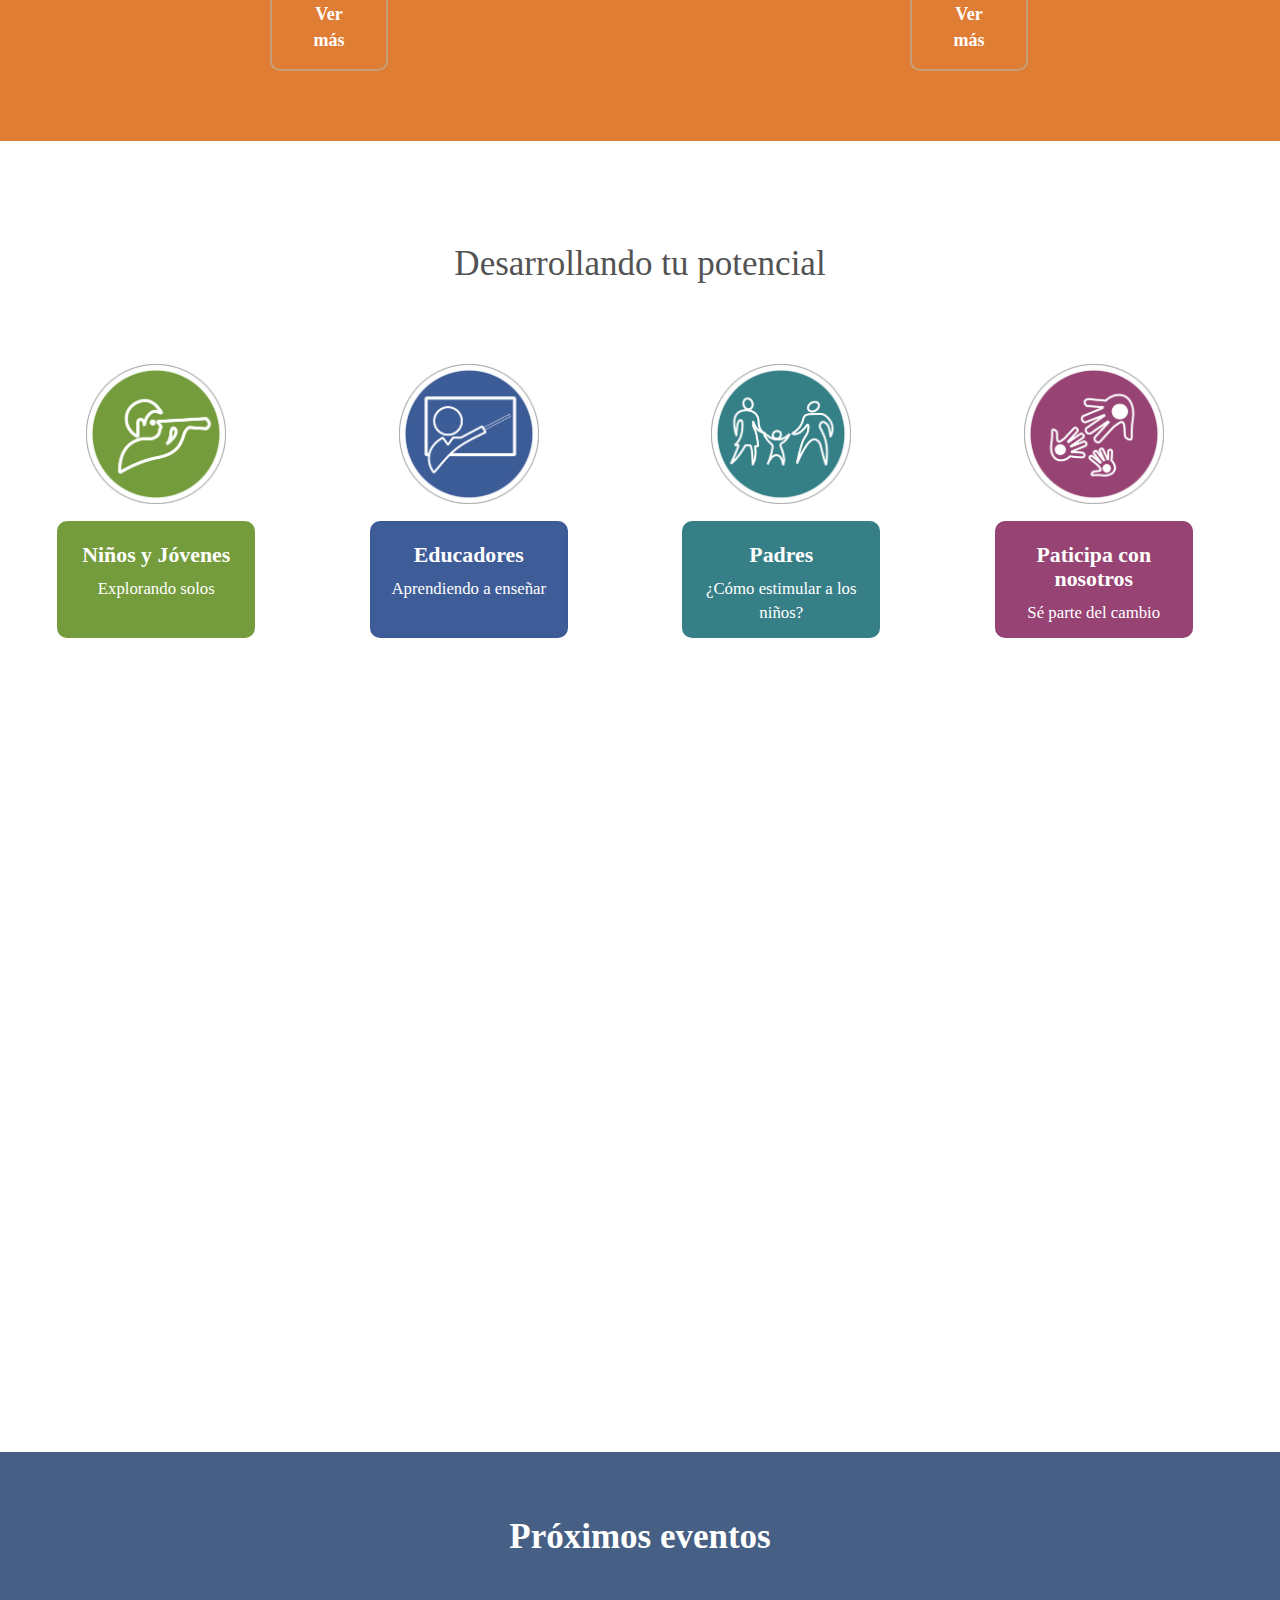
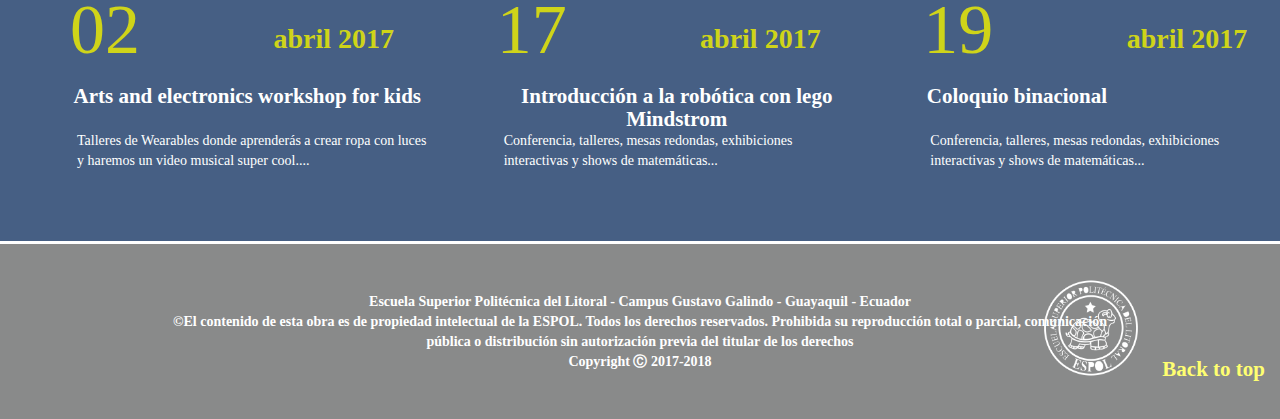
==== commit 65afb7a7: "Actualizacion v2" ====
--- a/index.html
+++ b/index.html
@@ -139,7 +139,7 @@
 <div class="row"> 
 <div class="col-xs-12 col-sm-12 col-md-12 descripcion">
 <br><br><h1>Nosotros</h1>
-<br><p>Somos una organización comprometida a promover la ciencia, la tecnología y <br>la ingeniería mediante experiencias que desarrollen el potencial de niños y jóvenes.</p>
+<br><p>Somos una organización comprometida a promover la ciencia, la tecnología y la ingeniería mediante experiencias divertidas e innovadoras que aporten al desarrollo del potencial de niños y jóvenes.</p>
 <br>
 <br>    
 </div>  
--- a/Css/estilos.css
+++ b/Css/estilos.css
@@ -21,7 +21,6 @@
 font-family:"AlegreyaSans-Thin";
 font-style: normal;
 font-weight: normal;
-
 }
 
 
@@ -36,6 +35,7 @@
 background-repeat: no-repeat;
 background-position: fixed; 
 }
+
 
 .ContenedorPrincipal{
     width:100%;
@@ -1051,6 +1051,12 @@
 font-size:1.5em;
 font-family:font96876; /*AlegreyaSans-Bold;*/
 }
+
+.contenidoRedColab ul{
+    position: relative;
+    top:7em;
+}
+
 
 
 img.giro {    
@@ -1362,7 +1368,7 @@
 position: relative;
 top:2em;
 width: 100%;
-height:75em;
+height:80em;
 }
      
 
@@ -1419,7 +1425,10 @@
 top:3em;
 }
 
-
+.contenidoContacto p{
+width:16em;
+}
+    
     
 .contacto{
 position: relative;
@@ -1442,7 +1451,7 @@
 }
 
 .btnEnviar{
-top:42em;
+top:41em;
 left:13em;
 }
 
@@ -1472,9 +1481,7 @@
    position: relative;
    top:1em;
    width:17em;
-}
-  
-    
+}    
     
 /*Fin contacto*/
     
@@ -1484,7 +1491,7 @@
     
     
 .contenedorRedColab{
-    height:125em;    
+ height:125em;    
 } 
     
 .contenidoRedColab{ 
@@ -1495,8 +1502,9 @@
 }   
     
 .desColb{
-top:17em;  
-left:2.7em;
+top:16em;
+left:0.5;
+font-size:1.2em;
 }
     
 
@@ -1507,39 +1515,38 @@
  }
 
 .contenidoRedColab h3{
-  left:4.5em;
+  left:2em;
   top:9em;    
 }
  
 
   
 .fonoRedCol{
-  top:26em;
-  left:3.5em;
+  top:24.7em;
+  left:1em;
 }
     
 .fonoNum{
 position:relative;
-top:6em;
-left:5em;
+top:9.5em;
+left:2.6em;
 }   
     
 .correoRedCol{
-top:28.5em;
-left:3.5em;
+top:27.3em;
+left:1em;
 }
    
 .mailRedCol{
-top:29.3em;
- left:5.5em;       
+top:28em;
+ left:3em;       
 }
 
 .webRedCol{
-top:31.3em;
- left:5.5em;       
+top:30.5em;
+left:3em;       
 }    
-    
-    
+  
      
 
 /*Eventos*/
@@ -1573,10 +1580,10 @@
 
 .contenidoEventos img{
 position:absolute;
-top:45em;
-left:2em;
-width:25em;
-height: 25em;
+top:47em;
+left:1.1em;
+width:23em;
+height: 23em;
 
 }
        
@@ -1613,10 +1620,7 @@
 .contenidoGaleria{
     position: relative;
     left:0em;       
-} 
-    
-    
-    
+}   
     
 }
 
@@ -1645,7 +1649,7 @@
 
   /* For tablets: */
 
-/*@media only screen and (min-width: 600px) {
+ /*@media only screen and (max-width:799px) {
   
     .col-m-1 {width: 8.33%;}
     .col-m-2 {width: 16.66%;}
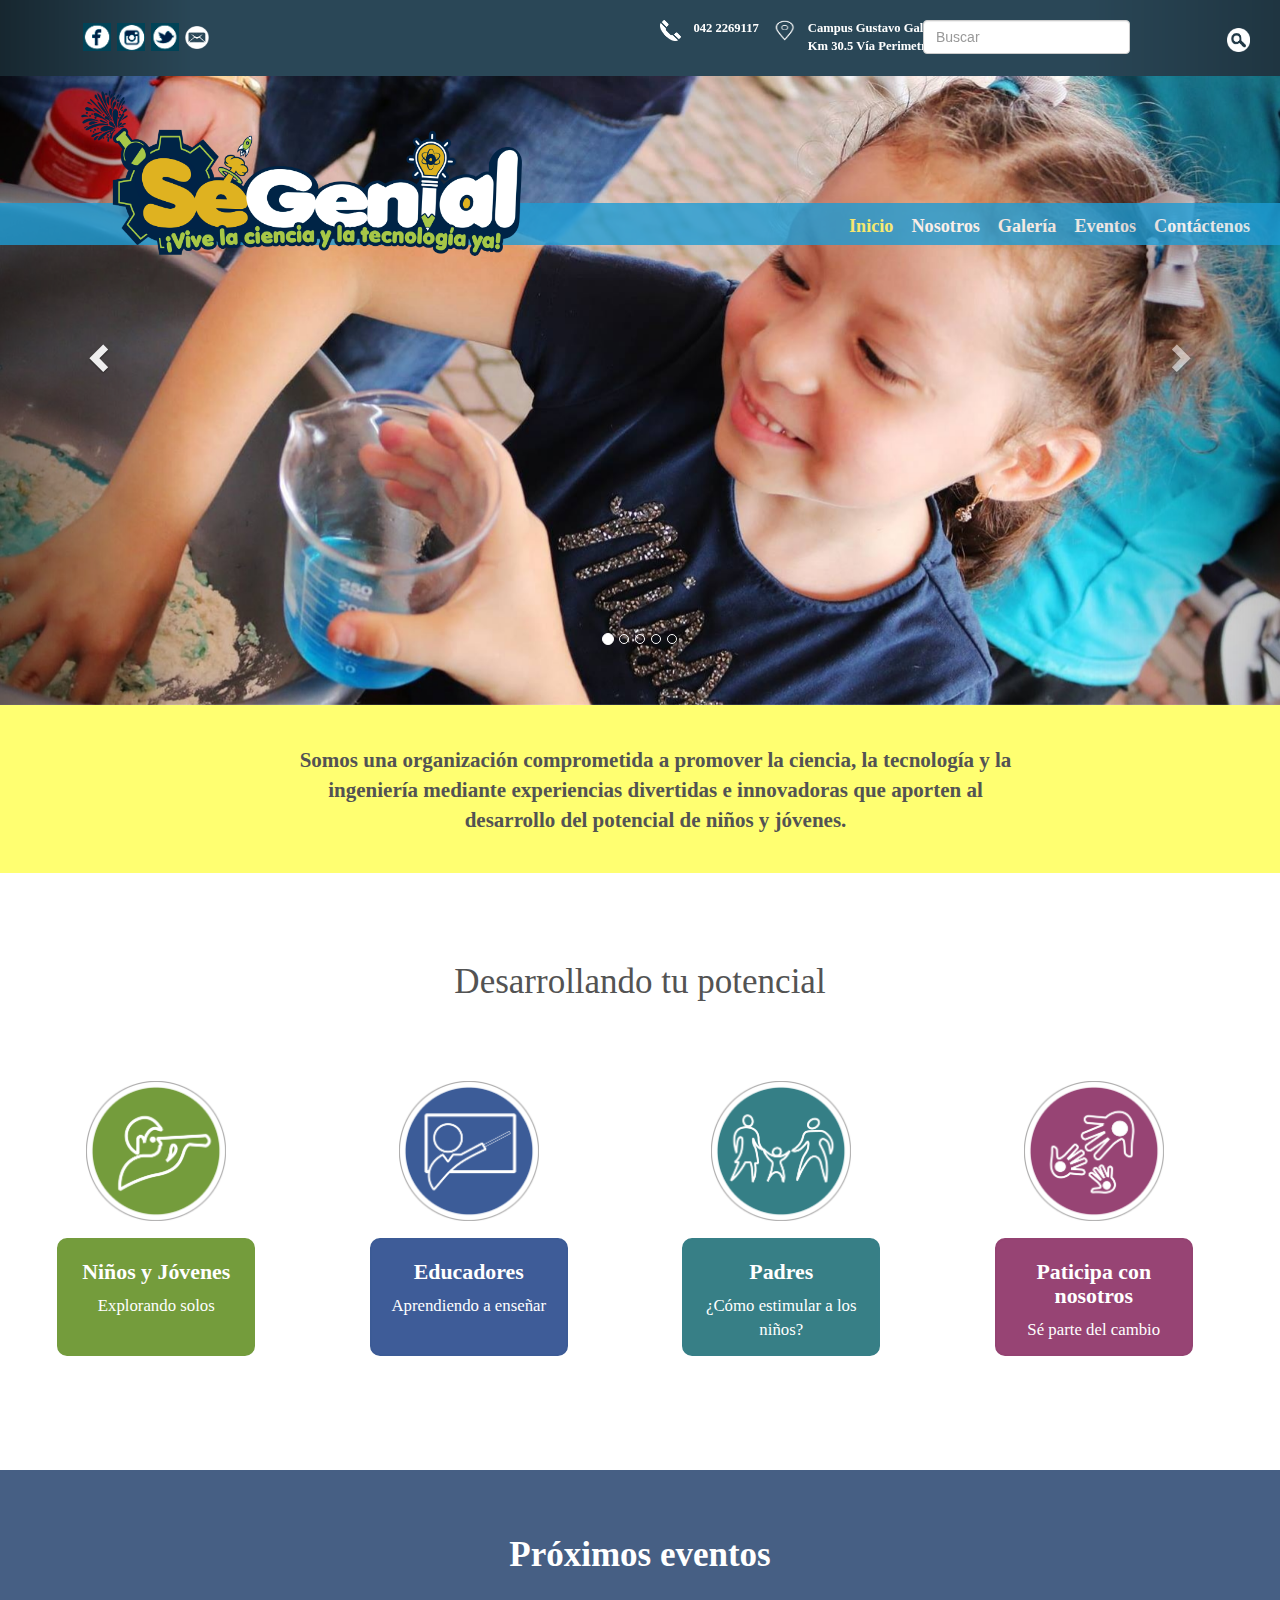
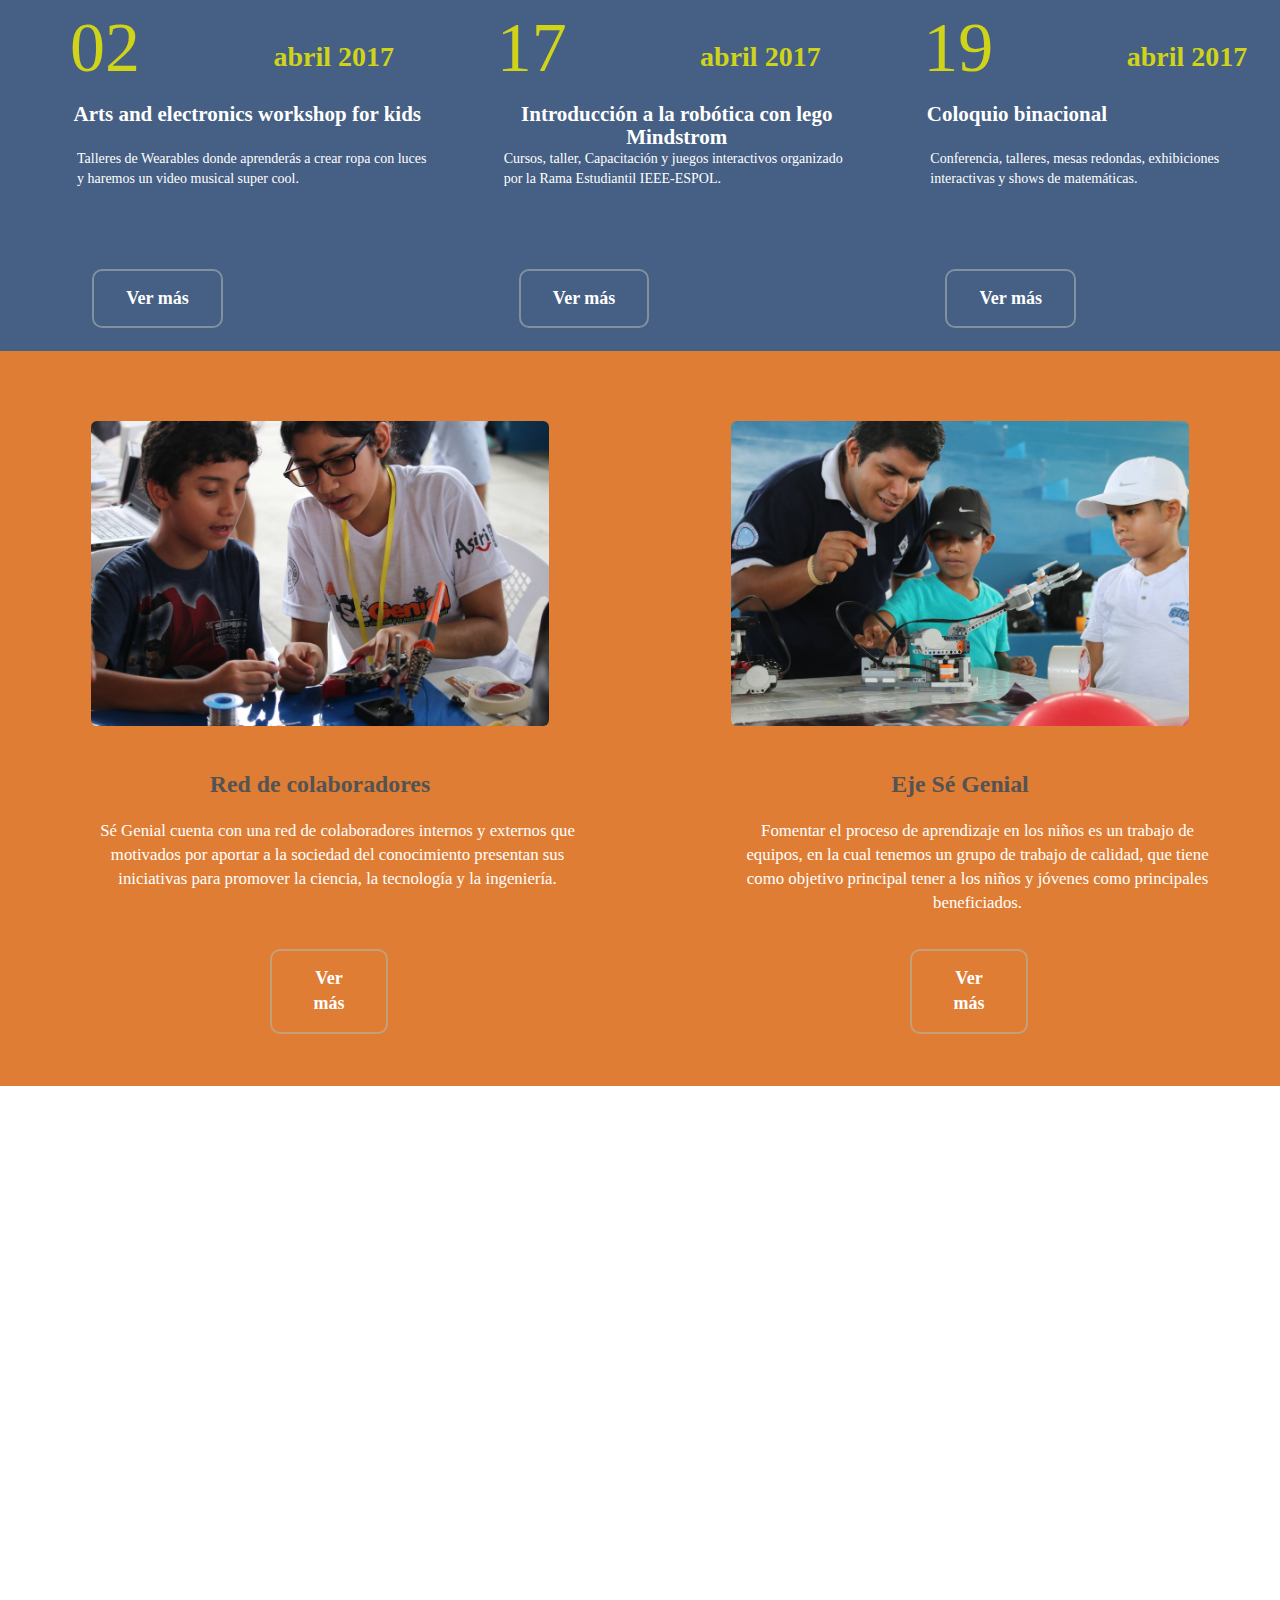
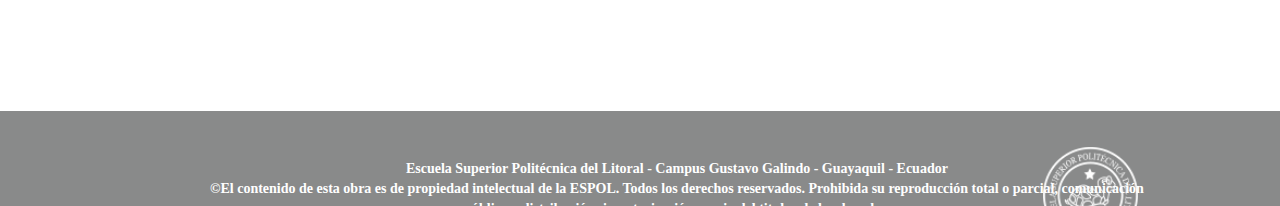
==== commit 4dc6f116: "Actualizacion v3" ====
--- a/index.html
+++ b/index.html
@@ -6,7 +6,7 @@
         <meta name="description" content="Proyecto Sé Genial">
         <meta name="author" content="">         
         <meta name="viewport" content="width=device-width, user-scalable=no, initial-scale=1.0, maximum-scale=1.0, minimum-scale=1.0" /> 
-        <title>Sé Genial - Ciencia & Tecnología </title> <!--titulo -->         
+        <title>Sé Genial | Ciencia & Tecnología </title> <!--titulo -->         
         <!--define la escabilidad responsive-->         
          <link href='Css/estilos.css' rel='stylesheet'> <!--relacion con la hoja de estilos-->  
         <link href="https://www.fontify.me/wf/1e893ff92dc478e37f2bcf30d12d20bb" rel="stylesheet" type="text/css"><!--AlegreyaSans-Bold-->  
@@ -52,7 +52,7 @@
     
 <div class="direccion distancia">    
 <img src='images/ub.png' alt="logo">
-<p><b>“Campus Gustavo Galindo Velasco”, <br>Km 30.5 Vía Perimetral.</b></p> 
+<p><b>Campus Gustavo Galindo Velasco, <br>Km 30.5 Vía Perimetral.</b></p> 
 </div>       
     
     
@@ -85,6 +85,7 @@
       <li data-target="#myCarousel" data-slide-to="1"></li>
       <li data-target="#myCarousel" data-slide-to="2"></li>
       <li data-target="#myCarousel" data-slide-to="3"></li>
+      <li data-target="#myCarousel" data-slide-to="4"></li>
     </ol>
 
     <!-- Wrapper for slides -->
@@ -104,6 +105,10 @@
 
       <div class="item">
         <img src='images/img4-compressor.jpg' alt="foto4">
+      </div>
+        
+      <div class="item">
+        <img src='images/Afiche-compressor.png' alt="foto5">
       </div>
         
     </div>
@@ -138,63 +143,38 @@
   
 <div class="row"> 
 <div class="col-xs-12 col-sm-12 col-md-12 descripcion">
-<br><br><h1>Nosotros</h1>
-<br><p>Somos una organización comprometida a promover la ciencia, la tecnología y la ingeniería mediante experiencias divertidas e innovadoras que aporten al desarrollo del potencial de niños y jóvenes.</p>
-<br>
-<br>    
-</div>  
-</div> 
-</div> 
-
-<div class="container-fluid bg-3 text-center">    
-  
-<div class="row"> 
-
-<div class="col-xs-12 col-sm-6 col-md-6 RedColaboradores">
-<img class="colabEjes" src='images/ejes-compressor.jpg' alt="foto">
-<br><br><h1><b>Red de colaboradores</b></h1>
-<p>Sé Genial cuenta con una red de colaboradores internos y externos que motivados por aportar a la sociedad del conocimiento presentan sus iniciativas para promover la ciencia, la tecnología y la ingeniería.</p>   
-<button class="button buttonRedes"><b><a href='pages/redColaboradores.html'>Ver más</a></b></button>
-</div>
-  
-<div class="col-xs-12 col-sm-6 col-md-6 RedColaboradores">
-<img class="colabEjes" src='images/ejeSeGenial-compressor.jpg' alt="foto">
-<br><br><h1><b>Eje Sé Genial</b></h1>
-<p>Fomentar el proceso de aprendizaje en los niños es un trabajo de equipos, en la cual tenemos un grupo de trabajo de calidad, que tiene como objetivo principal tener a los niños y jóvenes como principales beneficiados.</p>   
-<button class="button buttonRedes"><b><a href='pages/ejeSeGenial.html'>Ver más</a></b></button>
-</div> 
-
-    
-</div>
-</div>
-    
- 
+<br><br><p><b>Somos una organización comprometida a promover la ciencia, la tecnología y la ingeniería mediante experiencias divertidas e innovadoras que aporten al desarrollo del potencial de niños y jóvenes.</b></p>  
+</div>  
+</div> 
+</div> 
+
+
 <div class="container-fluid bg-3 text-center linksPotencial">  
 <h1>Desarrollando tu potencial</h1>
 <div class="row">
     
-<div class="col-xs-12 col-sm-3 col-md-3 iconos">
+<div class="col-xs-12 col-sm-3 col-md-3 col-lg-3 iconos">
 <img src='images/iconoNinios.png' alt="logo" title="Logo de niños">
 <div class="linkNiños linkEstilo"> 
 <h1><b><a href='pages/niniosJovenes.html'>Niños y Jóvenes</a></b></h1><p>Explorando solos</p>     
 </div>
 </div>
     
-<div class="col-xs-12 col-sm-3 col-md-3 iconos">
+<div class="col-xs-12 col-sm-3 col-md-3 col-lg-3 iconos">
 <img src='images/iconoMaestros.png' alt="logo" title="Logo de profesores">
 <div class="linkMaestros linkEstilo">
 <h1><b><a href='pages/educadores.html'>Educadores</a></b></h1><p>Aprendiendo a enseñar</p>
 </div>
 </div>  
     
-<div class="col-xs-12 col-sm-3 col-md-3 iconos">
+<div class="col-xs-12 col-sm-3 col-md-3 col-lg-3 iconos">
 <img src='images/iconoPadres.png' alt="logo" title="Logo de padres"> 
 <div class="linkPadres linkEstilo">
 <h1><b><a href='pages/padres.html'>Padres</a></b></h1><p>¿Cómo estimular a los niños?</p>  
 </div>
 </div>
     
-<div class="col-xs-12 col-sm-3 col-md-3 iconos">
+<div class="col-xs-12 col-sm-3 col-md-3 col-lg-3 iconos">
 <img src='images/iconoParticipar.png' alt="logo" title="Logo de participar"> 
 <div class="linkParticipar linkEstilo">
 <h1><b><a href='pages/educadores.html'>Paticipa con nosotros</a></b></h1><p>Sé parte del cambio</p>
@@ -204,55 +184,76 @@
 </div>  
 </div>  
     
+    
+<div class="container-fluid bg-3 text-center eventosCalendar">    
+<h1><b>Próximos eventos</b></h1>  
+    
+<div class="row">
+    
+<div class="col-xs-12 col-sm-4 col-md-4 col-lg-4 evento">
+<h2>02</h2><b class="mesAnio">abril 2017</b><h4><b>Arts and electronics workshop for kids</b></h4>
+<p>Talleres de Wearables donde aprenderás a crear ropa con luces y haremos un video musical super cool.</p>
+<button class="button buttonEventos"><b><a href='pages/eventos.html'>Ver más</a></b></button>
+</div>
+    
+<div class="col-xs-12 col-sm-4 col-md-4 col-lg-4 evento">
+<h2>17</h2><b class="mesAnio">abril 2017</b><h4><b>Introducción a la robótica con lego Mindstrom</b></h4>
+<p>Cursos, taller, Capacitación y juegos interactivos organizado por la Rama Estudiantil IEEE-ESPOL.</p>
+<button class="button buttonEventos"><b><a href='pages/eventos.html'>Ver más</a></b></button>
+</div>
+
+<div class="col-xs-12 col-sm-4 col-md-4 col-lg-4 evento">
+<h2>19</h2><b class="mesAnio">abril 2017</b><h4><b>Coloquio binacional</b></h4>
+<p>Conferencia, talleres, mesas redondas, exhibiciones interactivas y shows de matemáticas.</p>
+<button class="button buttonEventos"><b><a href='pages/eventos.html'>Ver más</a></b></button>
+</div>
+    
+</div>
+</div> 
+    
+    
+<div class="container-fluid bg-3 text-center">    
+  
+<div class="row"> 
+
+<div class="col-xs-12 col-sm-6 col-md-6 col-lg-6 RedColaboradores ">
+<img src='images/ejes-compressor.jpg' class="img-rounded" alt="foto">
+<h1><b>Red de colaboradores</b></h1>
+<p>Sé Genial cuenta con una red de colaboradores internos y externos que motivados por aportar a la sociedad del conocimiento presentan sus iniciativas para promover la ciencia, la tecnología y la ingeniería.</p>   
+<button class="button buttonRedes"><b><a href='pages/redColaboradores.html'>Ver más</a></b></button>
+</div>
+  
+<div class="col-xs-12 col-sm-6 col-md-6 col-lg-6 RedColaboradores">
+<img src='images/ejeSeGenial-compressor.jpg' class="img-rounded" alt="foto">
+<h1><b>Eje Sé Genial</b></h1>
+<p>Fomentar el proceso de aprendizaje en los niños es un trabajo de equipos, en la cual tenemos un grupo de trabajo de calidad, que tiene como objetivo principal tener a los niños y jóvenes como principales beneficiados.</p>   
+<button class="button buttonRedes"><b><a href='pages/ejeSeGenial.html'>Ver más</a></b></button>
+</div> 
+
+    
+</div>
+</div>
+    
 <div class="container-fluid bg-3 text-center">  
 
 <div class="row">
 <!--http://soycodigofuente.com/tablas-en-divs/ -->
-<div class="col-xs-12 col-sm-12 col-md-12 video-responsive ">
+<div class="col-xs-12 col-sm-12 col-md-12 col-lg-12 video-responsive ">
 <iframe src="https://www.youtube.com/embed/UTq7gyv29LU" frameborder="0" allowfullscreen></iframe>
 </div>
 </div>
-</div>
-    
-    
-<div class="container-fluid bg-3 text-center eventosCalendar">    
-<h1><b>Próximos eventos</b></h1>  
-    
-<div class="row">
-    
-<div class="col-xs-12 col-sm-4 col-md-4 evento">
-<h2>02</h2><b class="mesAnio">abril 2017</b><h4><b>Arts and electronics workshop for kids</b></h4>
-<p>Talleres de Wearables donde aprenderás a crear ropa con luces y haremos un video musical super cool....</p>
-<button class="button buttonEventos"><b><a href='pages/eventos.html'>Ver más</a></b></button>
-</div>
-    
-<div class="col-xs-12 col-sm-4 col-md-4 evento">
-<h2>17</h2><b class="mesAnio">abril 2017</b><h4><b>Introducción a la robótica con lego Mindstrom</b></h4>
-<p>Conferencia, talleres, mesas redondas, exhibiciones interactivas y shows de matemáticas...</p>
-<button class="button buttonEventos"><b><a href='pages/eventos.html'>Ver más</a></b></button>
-</div>
-
-<div class="col-xs-12 col-sm-4 col-md-4 evento">
-<h2>19</h2><b class="mesAnio">abril 2017</b><h4><b>Coloquio binacional</b></h4>
-<p>Conferencia, talleres, mesas redondas, exhibiciones interactivas y shows de matemáticas...</p>
-<button class="button buttonEventos"><b><a href='pages/eventos.html'>Ver más</a></b></button>
-</div>
-    
-</div>
-</div>   
-   
-
-</div>  
-    
-<footer class="col-xs-12 col-sm-12 col-md-12">
+</div> 
+ 
+
+<footer class="pie">
 <p><br><b>Escuela Superior Politécnica del Litoral - Campus Gustavo Galindo - Guayaquil - Ecuador
 <br> ©El contenido de esta obra es de propiedad intelectual de la ESPOL. Todos los derechos reservados. 
 Prohibida su reproducción total o parcial, comunicación<br>pública o distribución sin autorización previa del titular de los derechos <br>Copyright Ⓒ 2017-2018</b></p>    
-<img src='images/logoEspol.png' alt="logo" title="Logo Espol">
-<p class="pull-right"><a href="#top"><b>Back to top</b></a></p>
+<img src='images/logo-espol_0_0.png' alt="logo" title="Logo Espol">
+<p class="pull-right"><a href="#top"><b>Subir</b></a></p>
 </footer>  
     
- 
+</div> 
  
 </body></html>
    
--- a/Css/estilos.css
+++ b/Css/estilos.css
@@ -13,7 +13,8 @@
 -ms-text-size-adjust: 100%;
 }
 
-
+@line-height-base:        1.428571429; // 20/14
+@line-height-computed:    floor((@font-size-base * @line-height-base)); // ~20px
 
 @font-face {
 font-family:"AlegreyaSans-Bold";
@@ -41,12 +42,13 @@
     width:100%;
     max-width:100%;  
     overflow: hidden;
-    height: auto;
+    height:auto;
     margin:0 auto;
-    position: relative;
+    position:relative;
     content:"";
-    display:table; 
-}
+    display:block;    
+}
+
 
 
 .menu-bar img{
@@ -59,6 +61,7 @@
     width: 100%;
     height: auto;
 }
+
 
 .imagenPrincipal{   
     width:100%;
@@ -67,6 +70,7 @@
     max-height: 600px;
     overflow: hidden;  
 }
+
     
 header{
 width:100%;
@@ -158,7 +162,6 @@
 }
 
 
-
 button{
 float: right;
 position: relative;
@@ -195,7 +198,10 @@
 top:0em;
 }
 
-
+/*Fin del Slider*/
+
+
+/*Menú*/
 
 nav{
    position: absolute;
@@ -258,14 +264,17 @@
 z-index:14;
 }
 
-
+/*Fin del Menú*/
+
+
+/*Sección Descripción*/
 
 .descripcion{
     position:absolute;
     top:0em;    
     background:#ffff71;
     width: 100%;
-    height:auto;   
+    height:12em;   
 }
 
 .descripcion h1{
@@ -277,111 +286,30 @@
 
 
 .descripcion p{
+    width:35em;   
     font-size:1.5em;
     font-family: font29500; /*AlegreyaSans-Light */
-    text-align: center;
-    margin-left:7em;
-    margin-right:7em;
+    text-align: center;   
     color:#535353;
-}
-
-.RedColaboradores{
-   position: relative;
-   top:7em;
-   width:33.33%;
-   background-color:#df7d34;  
-   height:50em;
-   float: left;
-   z-index: 1;
-}
-
-img.colabEjes{
-    position: relative;    
-    width:75%;
-    opacity: 0.8;
-    border: 10px solid #eee;
-    -webkit-transition: all 0.5s ease;
-    -moz-transition: all 0.5s ease;
-    -o-transition: all 0.5s ease;
-    -webkit-box-reflect: below 0px -webkit-gradient(linear, left top, left bottom, from(transparent), color-stop(.7, transparent), to(rgba(0,0,0,0.1)));     
-}
- 
-img.colabEjes:hover {   
-   opacity: 1;
-    -webkit-box-reflect: below 0px -webkit-gradient(linear, left top, left bottom, from(transparent), color-stop(.7, transparent), to(rgba(0,0,0,0.4)));
-    -webkit-box-shadow: 0px 0px 20px rgba(255,255,255,0.8);
-    -moz-box-shadow: 0px 0px 20px rgba(255,255,255,0.8);
-    box-shadow: 0px 0px 20px rgba(255,255,255,0.8);
-}
-
-
-.RedColaboradores h1{
-   font-size:1.7em;
-   font-family:font96876; /*AlegreyaSans-Bold;*/
-    text-align: center; 
-    color:#5b5a5a;   
-}
-
-
-.RedColaboradores p{
-    font-size:1.2em;
-    font-family: font29500; /*AlegreyaSans-Light */
-    text-align:center;    
-    color:#ffffff;
-    margin: 1em;
-    width:29em;
-    height:25em;
-    position: relative;
-    left:3.7em;
-}
-
-
-
-.button {    
-    border: none; 
-    padding: 15px 32px;
-    text-align: center;   
-    display: inline-block;
-    font-size: 18px;
-    font-family:font29505; /*AlegreyaSans-Thin */
-    margin: 4px 2px;
-    cursor: pointer;  
-    margin-left: 5em;
-    margin-right: 5em;
-}
-
-
-.buttonRedes {
-position:absolute;
-top:30em;
-left:10em;
-right:9em;
-background-color: transparent;    
-border: 2px solid rgb(198,159,121);  
-border-radius: 10px;    
-z-index: 2;
-}
-
-.buttonRedes a:hover{
-    color:yellow;
-    text-decoration: none;
-}
-
-.buttonRedes a{
-    color:white;
-}
-
+    margin-left:13em;
+    margin-right:13em;
+}
+
+/*Fin sección descripción*/
+
+
+/*Sección potencial*/
 
 .linksPotencial{
 position: relative;
-top:3em;
+top:0;
 width:100%;
 height:47em;
 }
 
 .linksPotencial .row{
 position:relative;
-top:15em;
+top:10em;
 width:100%;
 }
 
@@ -404,7 +332,7 @@
     font-family:font96876; /*AlegreyaSans-Bold;*/
     text-align: center;   
     position: relative;
-    top:4em;
+    top:2em;
     color:#535353;
 }
 
@@ -413,7 +341,6 @@
     color:#ffff71;
     text-decoration: none;
 }
-
 
 
 .linkEstilo a{
@@ -475,34 +402,20 @@
     border-radius: 10px;    
 }
 
-
-.video-responsive {
-position: relative;
-top:0em;
-padding-bottom: 56.25%; /* 16/9 ratio */
-padding-top: 30em; /* IE6 workaround*/   
-}
- 
-.video-responsive iframe,
-.video-responsive object,
-.video-responsive embed {
-position: absolute;
-top:2em;
-left:0em;
-width:100%;
-height:50%;
-}
-
+/* Fin Sección potencial*/
+
+
+/* Sección Eventos */
 
 .eventosCalendar {   
-    position: absolute;
-    top:218em;
+    position:absolute;
+    top:105em;
     background-color:#465f84;
     color: #cfd419;
     text-align: left;
     float: left;    
     width: 100%;   
-    height:50%;
+    height:15%;
 }
 
 .eventosCalendar h1{  
@@ -510,18 +423,15 @@
     top:1.3em;
     text-align: center;    
     font-size:2.5em;  
-    font-family:font29500; /*AlegreyaSans-Light;*/
-    color: white;   
+    font-family:font96876; /*AlegreyaSans-Bold;*/
+    color:white;   
 } 
 
 
 .evento{
     position: relative;
-    top:5em;
-    width:25em;
-    height:25em;
-}
-
+    top:5em;  
+}
 
 .evento h2{ 
     margin: auto;
@@ -549,7 +459,7 @@
     position: absolute;
     left:3.5em;
     top:4.5em;  
-     margin: auto;
+    margin: auto;
 }
 
 .evento p{
@@ -565,6 +475,19 @@
     margin: auto;    
 }
 
+.button {    
+    border: none;     
+    padding: 15px 32px;
+    text-align: center;   
+    display: inline-block;
+    font-size: 18px;
+    font-family:font29505; /*AlegreyaSans-Thin */
+    margin: 4px 2px;
+    cursor: pointer;  
+    margin-left: 5em;
+    margin-right: 5em;  
+}
+
 
 .buttonEventos {
    background-color: transparent;  
@@ -572,7 +495,7 @@
     border-radius: 10px; 
     position: relative;
     top:12em;
-    left:-5.5em;
+    left:-5.5em;    
 }
 
 .buttonEventos a:hover{
@@ -584,22 +507,127 @@
     color: white;
 }
 
+/* Fin Sección Eventos*/
+
+
+
+/*Sección Colaboradores*/
+
+.RedColaboradores{
+   position:relative;
+   top:30em;
+   width:33.33%;
+   background-color:#df7d34;  
+   height:52.5em;
+   float: left;
+   z-index: 1;
+}
+
+.RedColaboradores img{
+    position: relative; 
+    top: 5em;
+    width:75%; 
+}
+
+
+.RedColaboradores h1{
+   position: relative;
+   top:4em;
+   font-size:1.7em;
+   font-family:font96876; /*AlegreyaSans-Bold;*/
+   text-align: center; 
+   color:#535353;   
+}
+
+
+.RedColaboradores p{
+    position: relative;
+    top:6em;
+    font-size:1.2em;
+    font-family: font29500; /*AlegreyaSans-Light */
+    text-align:center;    
+    color:#ffffff;
+    margin: 1em;
+    width:29em;
+    height:25em;  
+    left:3.7em;
+}
+
+
+.buttonRedes {
+position:absolute;
+top:33em;
+left:10em;
+right:9em;
+background-color: transparent;    
+border: 2px solid rgb(198,159,121);  
+border-radius: 10px;    
+z-index: 2;
+}
+
+.buttonRedes a:hover{
+    color:yellow;
+    text-decoration: none;
+}
+
+.buttonRedes a{
+    color:white;
+}
+
+/*Fin Sección Colaboradores*/
+
+
+/*Sección Video*/
+
+.video-responsive {
+position: relative;
+top:28em;
+padding-bottom: 56.25%; /* 16/9 ratio */
+padding-top: 30em; /* IE6 workaround*/   
+}
+ 
+.video-responsive iframe,
+.video-responsive object,
+.video-responsive embed {
+position: absolute;
+top:2em;
+left:0em;
+width:100%;
+height:50%;
+}  
+
+/*Fin Sección Eventos*/
+
+/*Sección Pie*/
+
 footer{  
-    position: relative;
-    top:0.2em;
     width:100%;
-    height:12.5em;    
+    height:12em;    
     color: white;
     background-color:#898a8a;   
-    clear:both;
     font-size:1em;   
     font-family:font29500; /*AlegreyaSans-Light;*/  
     text-align: center;    
 }
 
+
+.pie{
+  position:absolute;
+    top:236.5em;   
+    width:100%;
+    height:12em;    
+    color: white;
+    background-color:#898a8a;   
+    font-size:1em;   
+    font-family:font29500; /*AlegreyaSans-Light;*/  
+    text-align: center;   
+    z-index: 100;  
+}
+
+
 footer p{
-position: relative;
-left:0em;
+position:absolute;
+left:15em;
 top:2em;
 }
 
@@ -608,19 +636,19 @@
     right:10em;
     top:2.5em;
     width:7em;
-    height:7em;
+    height:7em;    
 }
 
 
 .pull-right{
 font-size:1.5em;
 font-family: font96876; 
-position: relative;
-top: 0em;
+position:absolute;
+top:5em;
+right:-45em;
 }
 
 .pull-right a{
-left: 0em;
 width: 5em;
 height: auto;
 color:#ffff71;
@@ -631,6 +659,9 @@
 color:#555;
 }
 
+/*Fin page home*/
+
+
 
 /*Nosotros*/
 
@@ -639,7 +670,7 @@
 left:0em;
 width:50%;
 top:5em;
-height:50em;
+height:40em;
 }
 
 
@@ -683,24 +714,15 @@
 text-decoration: none;
 }
 
-
-.contacto{
-font-family:font96876; /*AlegreyaSans-Bold;*/
-position: relative;
-top:1em;
-left:5em;
-}
-
-.contenidoContacto {
-position: relative;
+.contenidoContacto .datosContact{
+position:relative;
+left:4.5em; 
+}
+
+.contenidoContacto img{
+position: relative;
+top:3.7em;
 left:3em;
-height:17em;
-}
-
-.contenidoContacto img{
-position: relative;
-top:3.7em;
-left:0;
 width:1.5em;
 height:1.2em;
 margin: 0;
@@ -718,7 +740,7 @@
 .contenidoContacto p{
 position: relative;
 top:2em;
-left:2em;
+left:2.5em;
 font-family:font29500;  /*AlegreyaSans-Light;*/
 font-size:1.2em;    
 }
@@ -748,41 +770,45 @@
 
 .contCont{
 position: relative;
+font-size: 1.2em;
 font-family:font29500;  /*AlegreyaSans-Light;*/
 top:7em;
-left:15em;
-width:20em;
-height: 5em;
-}
-
-
-.contCont label{
-position: absolute;
-right:15em;
-width:20em;
-height: 5em;
-}
+left:3.5em;
+width:50%;
+height:2.5em;
+margin: 0;
+
+}
+
+
+.contCont .form-group label{
+position:absolute; 
+left:0em;
+}
+
+.contCont input{
+position:absolute; 
+left:6em;
+width:22em;
+height:2.5em;   
+}
+
 
 .btnEnviar{
 position: absolute;
-top:40em;
-left:20.5em;
-}
-
-
-.msjCont{
-position: absolute;
+top:111em;
+left:16.5em;
+}
+
+
+.contCont textarea{
+position:absolute;
 font-family:font29500;  /*AlegreyaSans-Light;*/
-top:31em;
-left:15em;
-width:20em;
-}
-
-.msjCont label{
-position: absolute;
 top:0em;
-right:31.5em;
-}
+left:6em;
+width:22em;
+}
+
 
 .contenedorContac h3{
 position: relative;
@@ -808,38 +834,24 @@
 width:55%;
 position: absolute;
 left:11em;
-top:122em;
-
-}
-
-.mapa img{
-width: 100%;
-position: relative;
-top:2em;
-}
-
-.contCont input{
-position:relative;
-top: 0;
+top:117em;
 }
 
 .mapa h3{
-position: relative;
+position: absolute;
 left: 0;
 top: 0;
 font-size:2em;
 font-family:font96876; /*AlegreyaSans-Bold;*/     
 }
 
-
-/*.formulario iframe{
-position:relative;
-top:10em;  
-left:1em;
-width:65em;
-height:45em;    
-}*/
-
+.mapa img{
+width: 100%;
+position: relative;
+top:7em;
+}
+
+/*Fin Contáctenos*/
 
 
 
@@ -944,7 +956,7 @@
 
 .contenidoEventos{
 position: relative;
-height:45em;
+height:40em;
 top: 2em;
 clear: both;
 }
@@ -952,16 +964,16 @@
 .contenedorEventos{
 position: relative;
 top:3em;  
-height:150em;
+height:130em;
 } 
 
 
 .contenidoEventos img{
 position:absolute;
-top:2.7em;
-left:41em;
-width:75%;
-height:75%;
+top:8em;
+left:42em;
+width:50%;
+height:50%;
 float: right;
 }
 
@@ -973,6 +985,7 @@
 }
 
 .contenidoEventos h4{
+color:#3E5C98;
 font-size:1.2em;
 font-family:font96876; /*AlegreyaSans-Bold;*/ 
 }
@@ -983,21 +996,11 @@
 font-family:font29500;  /*AlegreyaSans-Light;*/
 }
 
-img.efectEventos{    
-    opacity: 0.8;
-    border:7px solid #eee;
-    -webkit-transition: all 0.5s ease;
-    -moz-transition: all 0.5s ease;
-    -o-transition: all 0.5s ease;
-    -webkit-box-reflect: below 0px -webkit-gradient(linear, left top, left bottom, from(transparent), color-stop(.7, transparent), to(rgba(0,0,0,0.1)));     
-}
- 
-img.efectEventos:hover {   
-   opacity: 1;
-    -webkit-box-reflect: below 0px -webkit-gradient(linear, left top, left bottom, from(transparent), color-stop(.7, transparent), to(rgba(0,0,0,0.4)));
-    -webkit-box-shadow: 0px 0px 20px rgba(255,255,255,0.8);
-    -moz-box-shadow: 0px 0px 20px rgba(255,255,255,0.8);
-    box-shadow: 0px 0px 20px rgba(255,255,255,0.8);
+.list-group-item.active
+{
+    color: #FFF;
+    background-color: #428BCA;
+    border-color: #428BCA;
 }
 
 .list-group-item a{
@@ -1010,11 +1013,13 @@
 }
 
 .list-group-item b{
+color:#749C3C;
  font-family:font96876; /*AlegreyaSans-Bold;*/    
 }
 
 
-/*Eventos*/
+/*Fin de Eventos*/
+
 
 
 
@@ -1044,13 +1049,6 @@
    
 }
 
-.contenidoRedColab h3{
-position: absolute;
-top:11em;
-left:3em;
-font-size:1.5em;
-font-family:font96876; /*AlegreyaSans-Bold;*/
-}
 
 .contenidoRedColab ul{
     position: relative;
@@ -1190,9 +1188,8 @@
 }
     
 
-.descripcion{
-   position:relative;
-   top:0em;
+.descripcion{   
+   height:19em;
 }
  
 .descripcion h1{
@@ -1200,48 +1197,30 @@
 
 
 .descripcion p{
-    font-size:1.5em;   
-    text-align: center;
-    margin-left:2em;
-    margin-right:2em;   
-}
-    
-.RedColaboradores{
-height:45em;
-position: relative;
-top:7em;
-}
-
-    
-.RedColaboradores p{   
-    width:14.5em;
-    height:20em;
     position: relative;
-    left:1.2em;
-    font-size:1.4em;
-}
-    
-    
-.buttonRedes{ 
-top:27em;
-left:3em;
-}
+    font-size:1.5em;  
+    width:15em;    
+    margin: 0;    
+    left:2em;
+}    
+
 
 .linksPotencial{
 position: relative;
-top:3em;
+top:1em;
 }
   
 .linksPotencial h1{
 position: relative;
-top:2.5em;
+top:0;
 font-size:2em;
 }
   
 
 .linksPotencial .row{
 position:relative;
-top:8em;
+top:3em;
+left: 0;
 }      
     
     
@@ -1249,7 +1228,7 @@
 width:12.5em;
 height:8em;
 position: relative;
-top:0.5em;
+top:0em;
 margin:1em;
 } 
     
@@ -1268,23 +1247,17 @@
 font-size:1.3em;        
 }
  
-.video-responsive{
-position:relative;
-top:15em;
-}  
-
+    
 .eventosCalendar{
 position: relative;
-top:0em;  
-height:100em;
-
-
+left: 0;
+top:7em;
+height:95em;
 }
   
 .evento{
-position:relative;
-width: 100%;
-top:2em;  
+left:0;
+top:1em;  
 height:30em; 
 }   
     
@@ -1296,51 +1269,111 @@
 .mesAnio{   
 font-size:1.7em;
 position: relative;
-top:1em;
-left:0.5em; 
+top:2.3em;
+left:0.4em; 
 }
 
 .evento h4{    
-font-size:2em;
+font-size:1.5em;
+left:3.5em;
+top:5em; 
+}
+
+.evento h2{
 position: absolute;
-left:2.7em;
-top:2.9em; 
+top:0.3em;
 }
 
 .evento p{  
 font-size:1.5em;
-width:13em;
+width:12.7em;
 height:30em;
 position: absolute;
 left:3.6em;
-top:6.5em;   
+top:8em;   
 }
 
 .buttonEventos {   
 position: relative;
 left:-1em;
+top:15em;
+}
+    
+    
+.RedColaboradores{
+height:53em;
+position:absolute;
+top:7em;
+width:25%;
+}
+
+.RedColaboradores img{
+position:absolute;
+left:0;
+width:100%;
+}   
+    
+    
+ .RedColaboradores h1{
+position: absolute;
 top:14em;
+left:3em;
+}
+     
+.RedColaboradores p{   
+    width:15em;
+    height:20em;
+    position: relative;
+    left:0em;
+    font-size:1.4em;
+    top:20em;
+}
+    
+    
+.buttonRedes{ 
+top:33em;
+left:3em;
+}   
+    
+    
+.video-responsive{
+position:absolute;
+top:4.5em;
+}  
+
+footer{
+position: relative;
+top: 0;
+height:10em;
 }
    
-footer{
-position: relative;
-top:0em;
-font-size:0.6em;
+.pie{
+top:370.2em;
+height:10em;
+}
+    
+footer p{
+font-size:0.7em;
 text-align: left;
+top:1.5em;
+left: 0.5em;
+width:29em;
 }
    
 footer img{
 position: absolute;
-top:4em;
-right:0em;
+top:3em;
+right:0.5em;
+width:5em;
+height:5em;
 }
     
     
 .pull-right {
 font-size:1.5em;
 position: absolute;
-top: 0em;
-margin: 0.5em;
+top:0.2em;
+left:14em;
 }
     
     
@@ -1368,7 +1401,7 @@
 position: relative;
 top:2em;
 width: 100%;
-height:80em;
+height:60em;
 }
      
 
@@ -1427,14 +1460,9 @@
 
 .contenidoContacto p{
 width:16em;
-}
-    
-    
-.contacto{
-position: relative;
-left:5em;
-top:2em; 
-}
+} 
+    
+
 
 .infoContact p{
 width:20em;  
@@ -1442,45 +1470,43 @@
 }
 
 .contCont{
-width:13em;
-height: 5em;
-}
+width:5em;
+height:2.5em;
+}
+
+
 
 .contCont input{
 font-size:1em;
-}
-
+width:13em;
+height:2em;
+left:4em;
+}
+
+    
+.contCont textarea{
+width: 15.5em;
+left:5em;
+}
+    
 .btnEnviar{
-top:41em;
-left:13em;
-}
-
-
-.msjCont{
-top:31em;
-left:15em;
-width:12.7em;
-}
-
-.msjCont label{
-right:24em;
-}
-    
+top:103em;
+left:9.5em;
+}
+
 
 .mapa{
 position: relative;
-top:25em;
+top:20em;
 left:5em;
 margin: 0;
-width:22em;
-height: 22em;
 }
     
     
 .mapa img{
    position: relative;
-   top:1em;
-   width:17em;
+   left: 0em;
+   width:21em;
 }    
     
 /*Fin contacto*/
@@ -1505,8 +1531,7 @@
 top:16em;
 left:0.5;
 font-size:1.2em;
-}
-    
+}    
 
       
 .tituloRedColb{
@@ -1514,37 +1539,31 @@
 left:3em;        
  }
 
-.contenidoRedColab h3{
-  left:2em;
-  top:9em;    
-}
- 
-
-  
+
 .fonoRedCol{
-  top:24.7em;
-  left:1em;
+  top:24em;
+  left:2.7em;
 }
     
 .fonoNum{
 position:relative;
-top:9.5em;
-left:2.6em;
+top:7em;
+left:4.5em;
 }   
     
 .correoRedCol{
-top:27.3em;
-left:1em;
+top:26em;
+left:2.5em;
 }
    
 .mailRedCol{
-top:28em;
- left:3em;       
+top:27em;
+ left:5em;       
 }
 
 .webRedCol{
-top:30.5em;
-left:3em;       
+top:29em;
+left:5em;       
 }    
   
      
@@ -1570,29 +1589,31 @@
 
 .contenedorEventos{
   position: relative;       
-  top:1em; 
+  top:1em;   
+  height:210em;
 }
     
     
 .contenidoEventos{
-height:75em;
+height:65em;
 }
 
 .contenidoEventos img{
 position:absolute;
-top:47em;
-left:1.1em;
+top:39.5em;
+left:3em;
 width:23em;
 height: 23em;
-
-}
+}
+    
+    
        
     
 /*Albumes*/
 
 
 .contenedorAlbum1{
-  height:290em; 
+  height:300em; 
 } 
     
     
